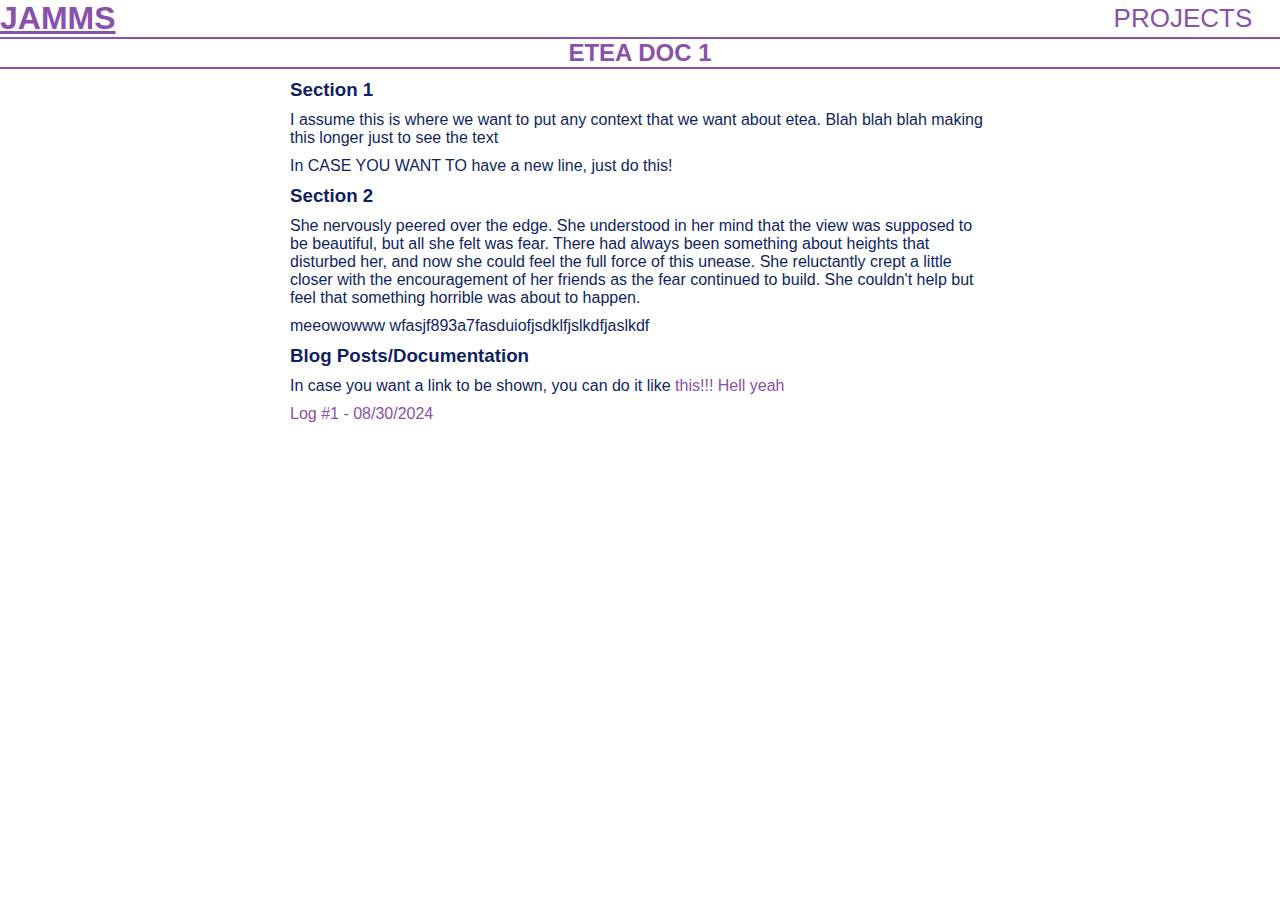
==== projects/etea_docs/doc_1.html @ 7180caf2 "first website draft (i copied my own one lololol)" ====
<!DOCTYPE html>
<html lang="en">
<head>
    <meta charset="UTF-8">
    <meta name="viewport" content="width=device-width, initial-scale=1.0">
    <title>etea</title>
    <link rel="stylesheet" href="../style.css">
    <link rel="icon" type="image/png" href="../img/favicon.png">
</head>
<body>
    <header>
        <a href="../index.html"><h1> JAMMS </h1></a>
        <nav>
            <a href="../projects.html">PROJECTS</a>
        </nav>
    </header>
    <hr>
    <section class="project-details">
        <h1>ETEA DOC 1</h1>
        <hr> 
        <h3>Section 1</h3>
        <p>I assume this is where we want to put any context that we want about etea. Blah blah blah making this longer just to see the text</p>
        <p>In CASE YOU WANT TO have a new line, just do this!</p>
        <h3>Section 2</h3>
        <p>She nervously peered over the edge. She understood in her mind that the view was supposed to be beautiful, but all she felt was fear. There had always been something about heights that disturbed her, and now she could feel the full force of this unease. She reluctantly crept a little closer with the encouragement of her friends as the fear continued to build. She couldn't help but feel that something horrible was about to happen.</p>
        <p>meeowowww wfasjf893a7fasduiofjsdklfjslkdfjaslkdf</p>
        <h3>Blog Posts/Documentation</h3>
        <p> In case you want a link to be shown, you can do it like <a href="">this!!! Hell yeah</a></p>
        <p><a href="etea_docs/doc_1.html">Log #1 - 08/30/2024</a></p>
    </section>
    <script src="../scrip/pts.js"></script>
</body>
</html>
---- projects/style.css ----
:root {
  --main: #8951aa;
  --main2:#101f61;
}
p {
  margin-top: 0; 
  color:var(--main2);
}


body {
  background-color: rgb(255, 255, 255);
  font-family: Helvetica, sans-serif;
  margin: 0;
  padding: 0;
  display: flex;
  flex-direction: column;
  align-items: left;
  overflow-x: hidden; 
  overflow-y: auto; 
  max-height: 100vh; 
}

/* font default */
h2, h3, h4, h5, h6 {
  color: var(--main2);
}
h2, h3 {
  font-weight: bold; 
  margin-top: 30px;
}


/* links */
a {
  text-decoration: none;
  color:var(--main);
}

nav a.active {
  text-decoration:underline;
}

nav a {
  font-size: 26px;
  color: var(--main);
  text-decoration: none;
  font-weight: normal;
  position: relative;
  left: -20%;
}

a:hover {
  text-decoration: underline;
}

header {
  width: 100%;
  display: flex;
  justify-content: space-between;
  align-items: center;
  padding: -10px;
  color: var(--main);
  position: relative;
}

h1 {
  font-size: 32px;
  font-weight: bold;
  margin: 0;
  flex-grow: 1
}

hr {
  width: 100%;
  border: 1px solid var(--main);
  margin: 0;
}

.intro {
  margin-top: -10px;
  margin-left: 5px;
  width: 100%;
}

.center-image {
  position: absolute; 
  top: 50%;
  left: 50%; 
  transform: translate(-50%, -50%);
  z-index: 10; 
}

#oscillating-image {
  max-width: 400px; 
  height: auto;
}

/* specific project */
.project-details {
  margin-top:-20px;
  text-align: center;
}

.project-details p, .project-details h3 {
  text-align: left;
  max-width: 700px; 
  margin: 0 auto; 
  word-wrap: break-word; 
  padding-top:10px;
}

.project-details h1{
  padding-top:20px;
  font-size: 24px;
  color: var(--main);
}



@keyframes typing {
  from { width: 0 }
  to { width: 100% }
}

#typing-text {
  font-size: 18px;
  color: var(--main2);
  padding-left:15px;
  animation: typing 4s steps(60, end);
}
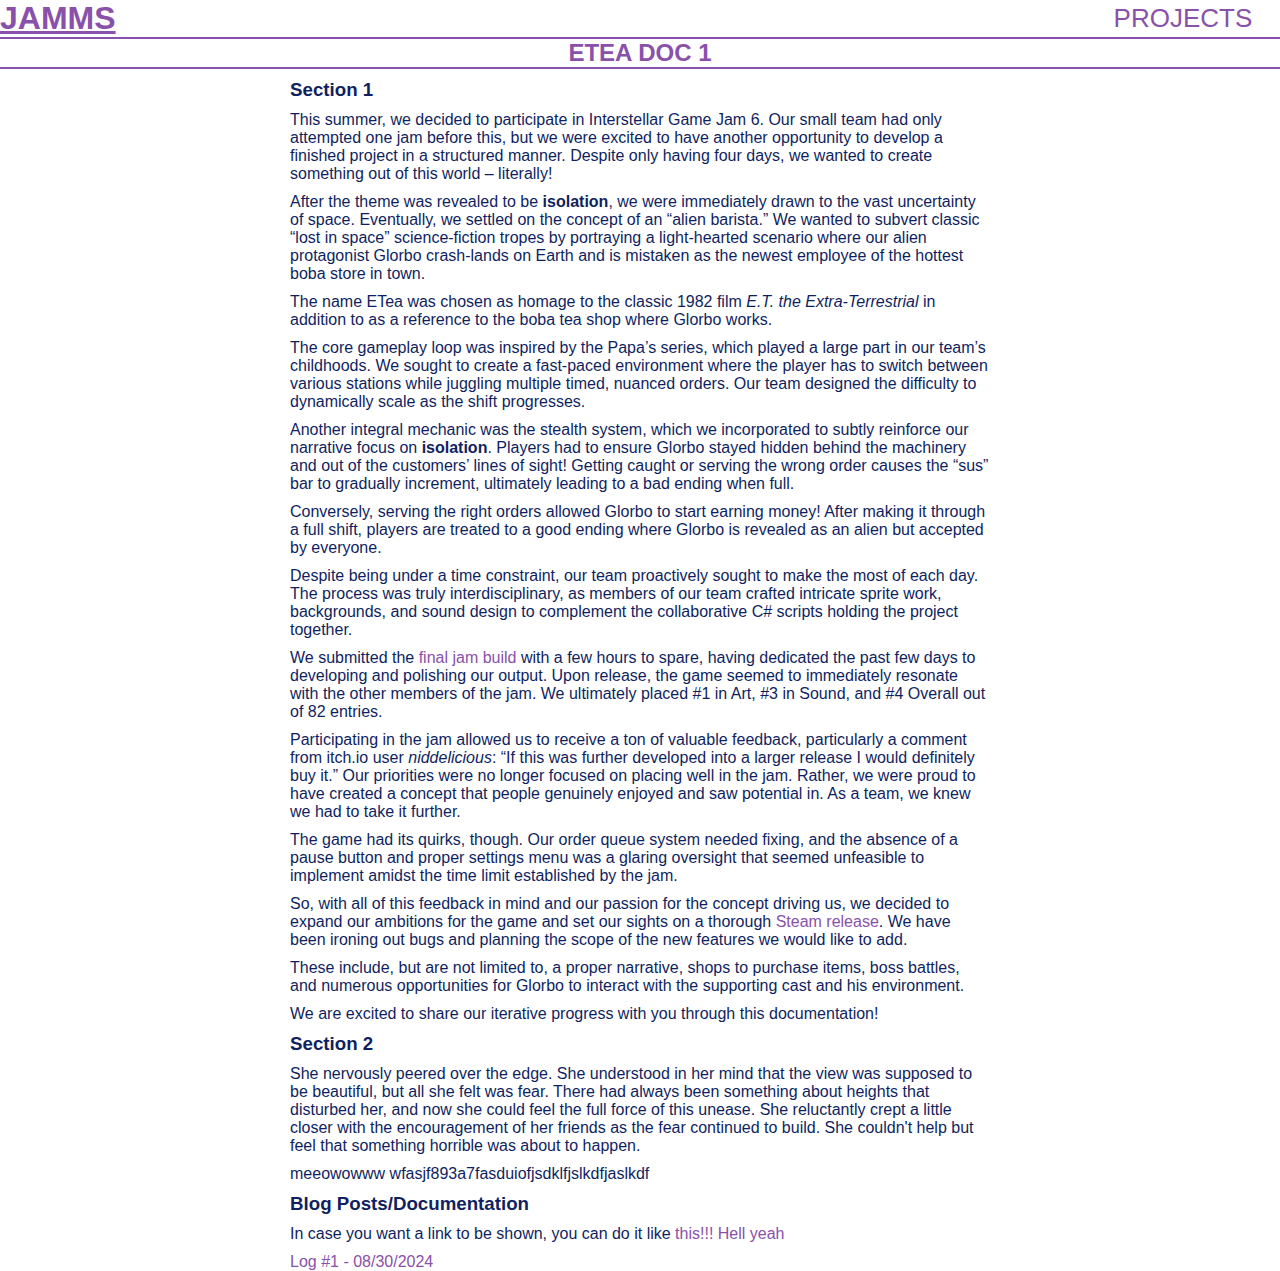
==== commit 61836849: "Update doc_1.html" ====
--- a/projects/etea_docs/doc_1.html
+++ b/projects/etea_docs/doc_1.html
@@ -20,8 +20,32 @@
         <h1>ETEA DOC 1</h1>
         <hr> 
         <h3>Section 1</h3>
-        <p>I assume this is where we want to put any context that we want about etea. Blah blah blah making this longer just to see the text</p>
-        <p>In CASE YOU WANT TO have a new line, just do this!</p>
+        <p>This summer, we decided to participate in Interstellar Game Jam 6. Our small team had only attempted one jam before this, but we were excited to have another opportunity to develop a finished project in a structured manner. Despite only having four days, we wanted to create something out of this world – literally!</p>
+    
+        <p>After the theme was revealed to be <strong>isolation</strong>, we were immediately drawn to the vast uncertainty of space. Eventually, we settled on the concept of an “alien barista.” We wanted to subvert classic “lost in space” science-fiction tropes by portraying a light-hearted scenario where our alien protagonist Glorbo crash-lands on Earth and is mistaken as the newest employee of the hottest boba store in town.</p>
+    
+        <p>The name ETea was chosen as homage to the classic 1982 film <em>E.T. the Extra-Terrestrial</em> in addition to as a reference to the boba tea shop where Glorbo works.</p>
+    
+        <p>The core gameplay loop was inspired by the Papa’s series, which played a large part in our team’s childhoods. We sought to create a fast-paced environment where the player has to switch between various stations while juggling multiple timed, nuanced orders. Our team designed the difficulty to dynamically scale as the shift progresses.</p>
+    
+        <p>Another integral mechanic was the stealth system, which we incorporated to subtly reinforce our narrative focus on <strong>isolation</strong>. Players had to ensure Glorbo stayed hidden behind the machinery and out of the customers’ lines of sight! Getting caught or serving the wrong order causes the “sus” bar to gradually increment, ultimately leading to a bad ending when full.</p>
+    
+        <p>Conversely, serving the right orders allowed Glorbo to start earning money! After making it through a full shift, players are treated to a good ending where Glorbo is revealed as an alien but accepted by everyone.</p>
+    
+        <p>Despite being under a time constraint, our team proactively sought to make the most of each day. The process was truly interdisciplinary, as members of our team crafted intricate sprite work, backgrounds, and sound design to complement the collaborative C# scripts holding the project together.</p>
+    
+        <p>We submitted the <a href="https://itch.io/jam/interstellar-game-jam-6/rate/2766589" target="_blank">final jam build</a> with a few hours to spare, having dedicated the past few days to developing and polishing our output. Upon release, the game seemed to immediately resonate with the other members of the jam. We ultimately placed #1 in Art, #3 in Sound, and #4 Overall out of 82 entries.</p>
+    
+        <p>Participating in the jam allowed us to receive a ton of valuable feedback, particularly a comment from itch.io user <em>niddelicious</em>: “If this was further developed into a larger release I would definitely buy it.” Our priorities were no longer focused on placing well in the jam. Rather, we were proud to have created a concept that people genuinely enjoyed and saw potential in. As a team, we knew we had to take it further.</p>
+    
+        <p>The game had its quirks, though. Our order queue system needed fixing, and the absence of a pause button and proper settings menu was a glaring oversight that seemed unfeasible to implement amidst the time limit established by the jam.</p>
+    
+        <p>So, with all of this feedback in mind and our passion for the concept driving us, we decided to expand our ambitions for the game and set our sights on a thorough <a href="https://store.steampowered.com/app/3085040/ETea/" target="_blank">Steam release</a>. We have been ironing out bugs and planning the scope of the new features we would like to add.</p>
+    
+        <p>These include, but are not limited to, a proper narrative, shops to purchase items, boss battles, and numerous opportunities for Glorbo to interact with the supporting cast and his environment.</p>
+    
+        <p>We are excited to share our iterative progress with you through this documentation!</p>
+        
         <h3>Section 2</h3>
         <p>She nervously peered over the edge. She understood in her mind that the view was supposed to be beautiful, but all she felt was fear. There had always been something about heights that disturbed her, and now she could feel the full force of this unease. She reluctantly crept a little closer with the encouragement of her friends as the fear continued to build. She couldn't help but feel that something horrible was about to happen.</p>
         <p>meeowowww wfasjf893a7fasduiofjsdklfjslkdfjaslkdf</p>
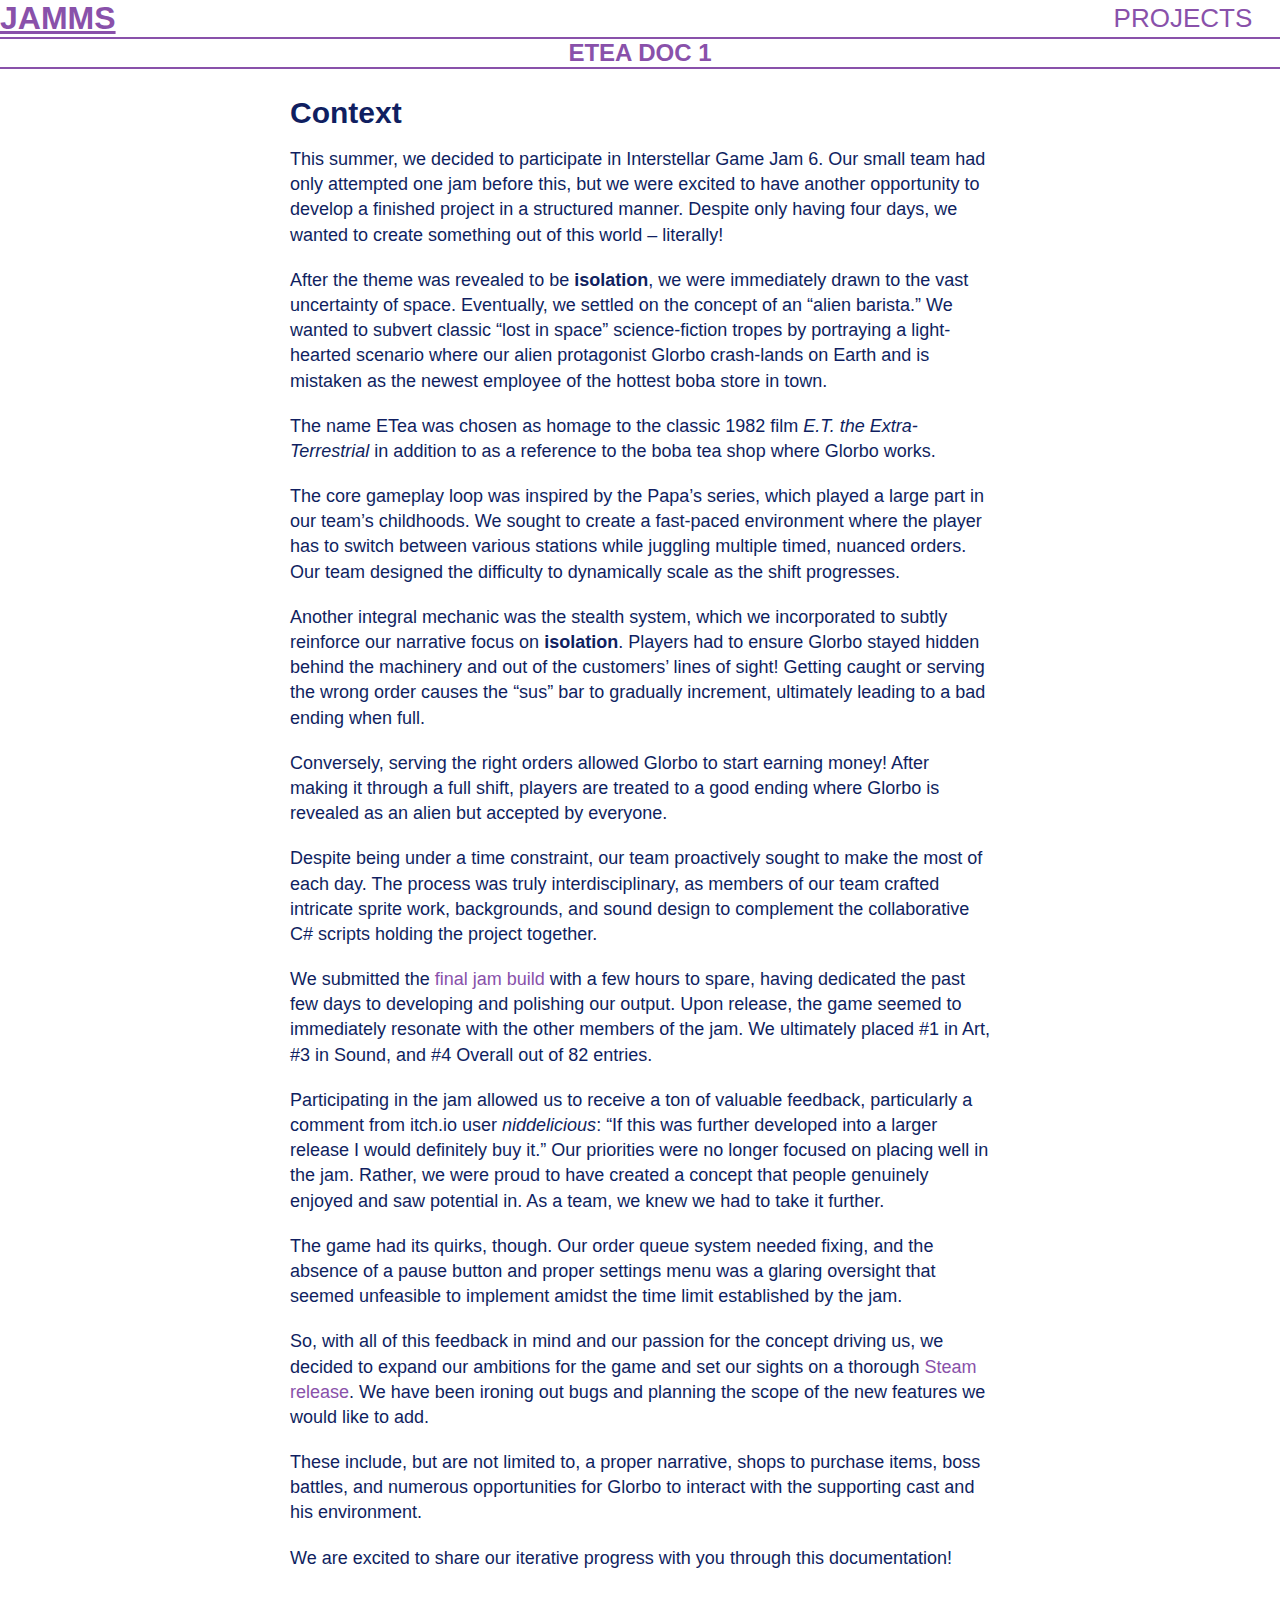
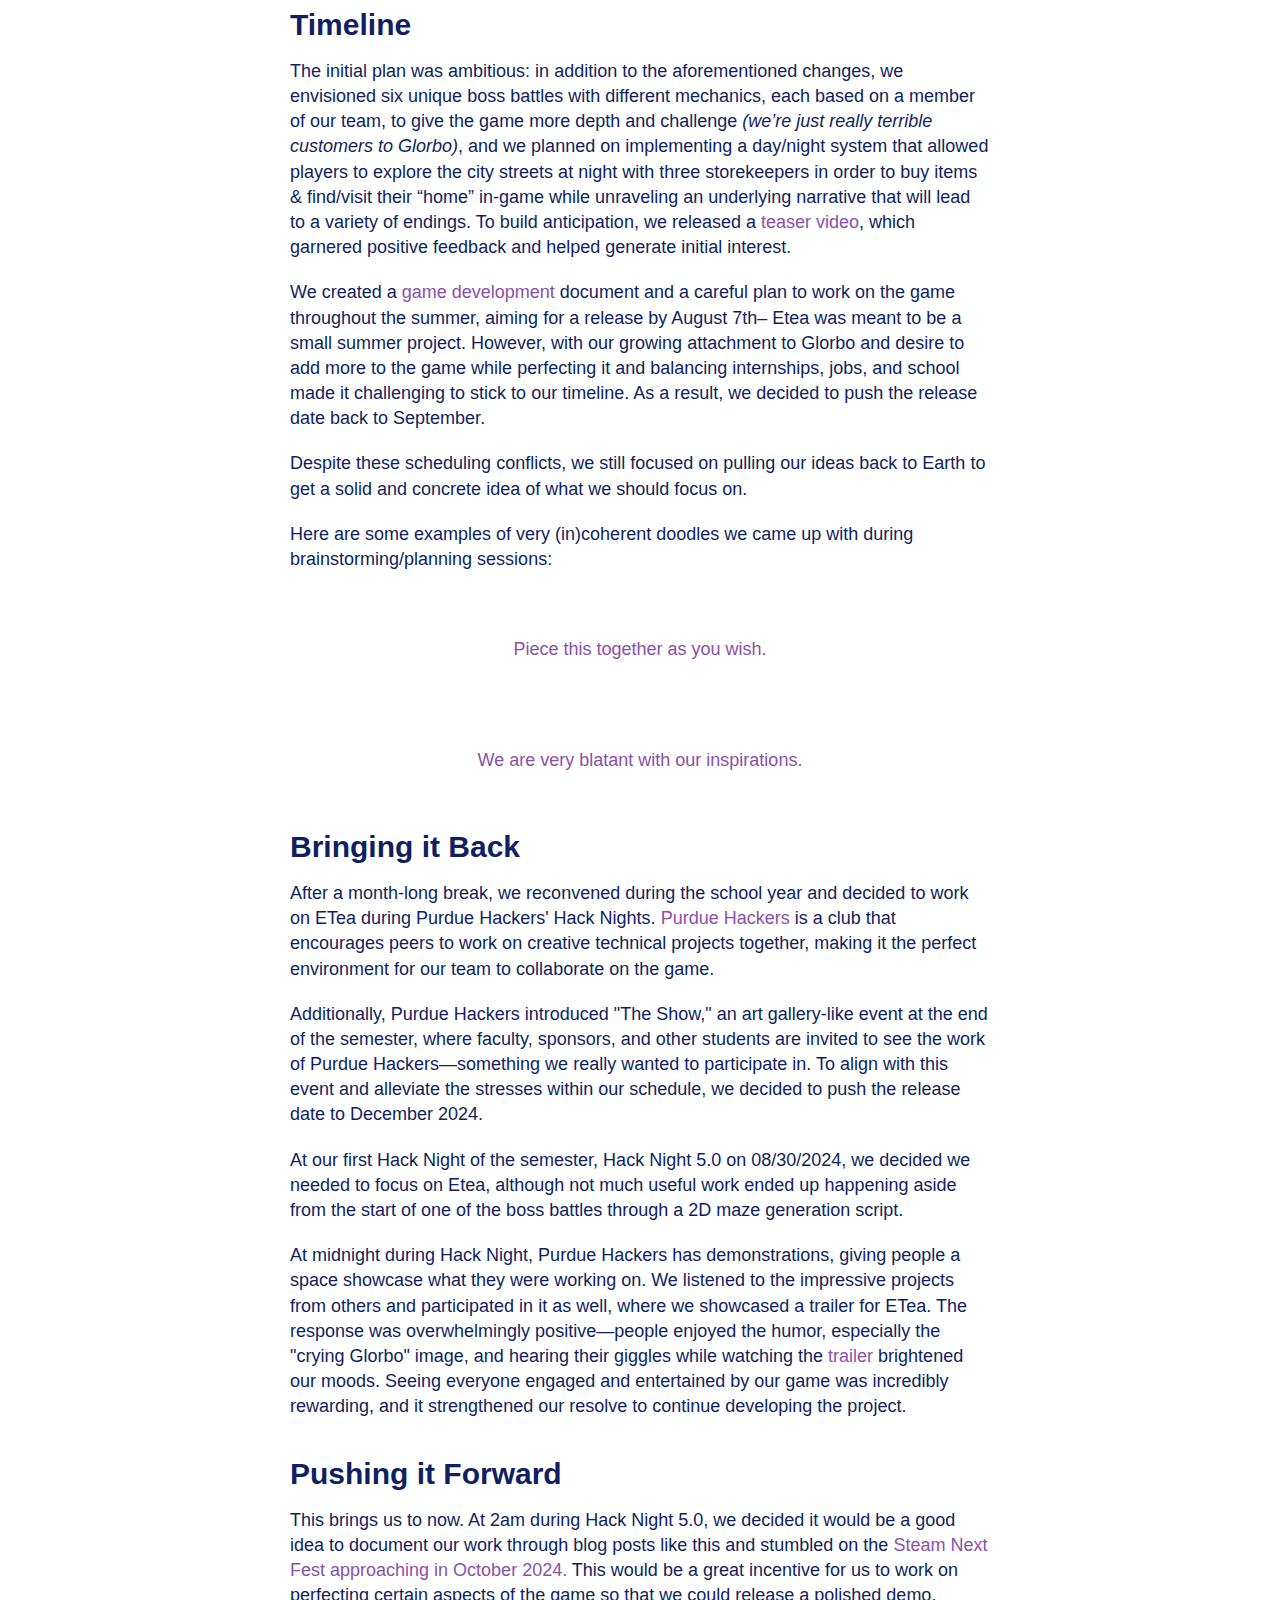
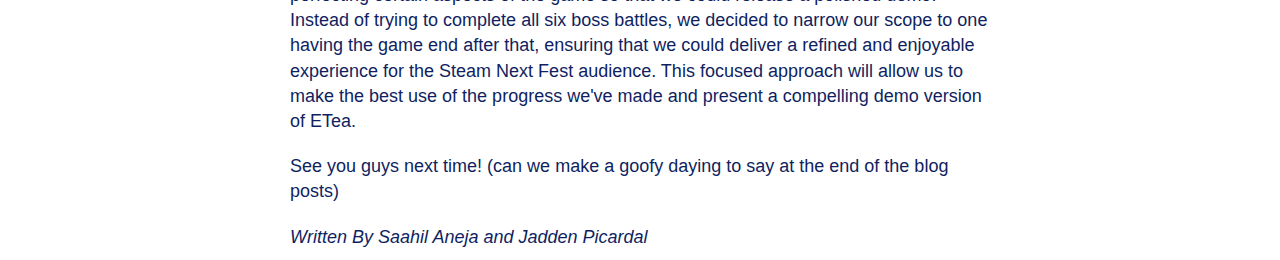
==== commit 6213b83f: "updated doc_1" ====
--- a/projects/etea_docs/doc_1.html
+++ b/projects/etea_docs/doc_1.html
@@ -19,7 +19,7 @@
     <section class="project-details">
         <h1>ETEA DOC 1</h1>
         <hr> 
-        <h3>Section 1</h3>
+        <h3>Context</h3>
         <p>This summer, we decided to participate in Interstellar Game Jam 6. Our small team had only attempted one jam before this, but we were excited to have another opportunity to develop a finished project in a structured manner. Despite only having four days, we wanted to create something out of this world – literally!</p>
     
         <p>After the theme was revealed to be <strong>isolation</strong>, we were immediately drawn to the vast uncertainty of space. Eventually, we settled on the concept of an “alien barista.” We wanted to subvert classic “lost in space” science-fiction tropes by portraying a light-hearted scenario where our alien protagonist Glorbo crash-lands on Earth and is mistaken as the newest employee of the hottest boba store in town.</p>
@@ -46,13 +46,45 @@
     
         <p>We are excited to share our iterative progress with you through this documentation!</p>
         
-        <h3>Section 2</h3>
-        <p>She nervously peered over the edge. She understood in her mind that the view was supposed to be beautiful, but all she felt was fear. There had always been something about heights that disturbed her, and now she could feel the full force of this unease. She reluctantly crept a little closer with the encouragement of her friends as the fear continued to build. She couldn't help but feel that something horrible was about to happen.</p>
-        <p>meeowowww wfasjf893a7fasduiofjsdklfjslkdfjaslkdf</p>
-        <h3>Blog Posts/Documentation</h3>
-        <p> In case you want a link to be shown, you can do it like <a href="">this!!! Hell yeah</a></p>
-        <p><a href="etea_docs/doc_1.html">Log #1 - 08/30/2024</a></p>
+
+        <h3>Timeline</h3>
+
+        <p>The initial plan was ambitious: in addition to the aforementioned changes, we envisioned <span class="highlight">six unique</span> boss battles with different mechanics, each based on a member of our team, to give the game more depth and challenge <i>(we’re just really terrible customers to Glorbo)</i>, and we planned on implementing a day/night system that allowed players to explore the city streets at night with three storekeepers in order to buy items &amp; find/visit their “home” in-game while unraveling an underlying narrative that will lead to a variety of endings. To build anticipation, we released a <a href="https://www.youtube.com/watch?v=XQC0lC0ZThI">teaser video</a>, which garnered positive feedback and helped generate initial interest.</p>
+        
+        <p>We created a <a href="https://docs.google.com/document/d/1XyhXeoqXHwzHCchmJn7CE15N6hw0lXK4ytOCnJhP9ds/edit?usp=sharing">game development</a> document and a careful plan to work on the game throughout the summer, aiming for a release by August 7th– Etea was meant to be a small summer project. However, with our growing attachment to Glorbo and desire to add more to the game while perfecting it and balancing internships, jobs, and school made it challenging to stick to our timeline. As a result, we decided to push the release date back to September.</p>
+        
+        <p>Despite these scheduling conflicts, we still focused on pulling our ideas back to Earth to get a solid and concrete idea of what we should focus on.</p>
+        
+        <p>Here are some examples of very (in)coherent doodles we came up with during brainstorming/planning sessions:</p>
+        
+        <p><img src="https://lh7-rt.googleusercontent.com/docsz/AD_4nXemqA5Nv-pmsYNPnyTiBCmOQmdCQfFoFH3v4Mer1T950ZkLZ5X9Ao9f1inPSXxdyON9efp3WmbQ7qYYRJuMFqZ81cU7VytobX648eCF1q_o_5r1H4qShZdXBkrffBFRjnmqvlJGd1Zh02o4ugm94lLrFQI?key=RkNY7eKdD2yTHxziutIGqg" alt="" class="scaled-image"></p>
+        
+        <p class="center-text">Piece this together as you wish.</p>
+        
+        <p><img src="https://lh7-rt.googleusercontent.com/docsz/AD_4nXe8Ytr1hvmrSv4Jl8fX102Dmrwkeoj23Gp6D6kQ0jMbFT-1Tl0ogHWYTS6P2-Jxp9BCiEMfiNrSUHMs1wjSQm4LP2atiL8LDKo1K7fem3BHVHPjzO_huzDlGCllJX3v-hjbUaKOqHTRCGnzctJE-qVmVRci?key=RkNY7eKdD2yTHxziutIGqg" alt="" class="scaled-image"></p>
+        
+        <p class="center-text">We are very blatant with our inspirations.</p>
+        
+        <h3>Bringing it Back</h3>
+        
+        <p>After a month-long break, we reconvened during the school year and decided to work on ETea during Purdue Hackers&#39; Hack Nights. <a href="https://www.purduehackers.com/">Purdue Hackers</a> is a club that encourages peers to work on creative technical projects together, making it the perfect environment for our team to collaborate on the game.</p>
+        
+        <p>Additionally, Purdue Hackers introduced &quot;The Show,&quot; an art gallery-like event at the end of the semester, where faculty, sponsors, and other students are invited to see the work of Purdue Hackers—something we really wanted to participate in. To align with this event and alleviate the stresses within our schedule, we decided to push the release date to December 2024.</p>
+        
+        <p>At our first Hack Night of the semester, Hack Night 5.0 on 08/30/2024, we decided we needed to focus on Etea, although not much useful work ended up happening aside from the start of one of the boss battles through a 2D maze generation script.</p>
+        
+        <p>At midnight during Hack Night, Purdue Hackers has demonstrations, giving people a space showcase what they were working on.
+        We listened to the impressive projects from others and participated in it as well, where we showcased a trailer for ETea. The response was overwhelmingly positive—people enjoyed the humor, especially the &quot;crying Glorbo&quot; image, and hearing their giggles while watching the <a href="https://www.youtube.com/watch?v=XQC0lC0ZThI&amp;feature=youtu.be">trailer</a> brightened our moods. Seeing everyone engaged and entertained by our game was incredibly rewarding, and it strengthened our resolve to continue developing the project.</p>
+        <h3>Pushing it Forward</h3>
+        
+        <p>This brings us to now. At 2am during Hack Night 5.0, we decided it would be a good idea to document our work through blog posts like this and stumbled on the <a href="https://store.steampowered.com/sale/nextfest">Steam Next Fest approaching in October 2024.</a> This would be a great incentive for us to work on perfecting certain aspects of the game so that we could release a polished demo. Instead of trying to complete all six boss battles, we decided to narrow our scope to one having the game end after that, ensuring that we could deliver a refined and enjoyable experience for the Steam Next Fest audience. This focused approach will allow us to make the best use of the progress we&#39;ve made and present a compelling demo version of ETea.</p>
+        
+        <p>See you guys next time! (can we make a goofy daying to say at the end of the blog posts)</p>
+        <p><i>Written By Saahil Aneja and Jadden Picardal</i></p>
+        
     </section>
     <script src="../scrip/pts.js"></script>
 </body>
-</html>
+<footer>
+</footer>
+</html>--- a/projects/style.css
+++ b/projects/style.css
@@ -5,6 +5,8 @@
 p {
   margin-top: 0; 
   color:var(--main2);
+  font-size: 18px;
+  line-height: 1.4;
 }
 
 
@@ -24,10 +26,16 @@
 /* font default */
 h2, h3, h4, h5, h6 {
   color: var(--main2);
+  line-height: 1.6;
 }
 h2, h3 {
   font-weight: bold; 
-  margin-top: 30px;
+  margin-top: 60px;
+}
+
+h3 {
+  padding-top: 30px;
+  font-size: 30px;
 }
 
 
@@ -110,11 +118,44 @@
   padding-top:10px;
 }
 
+.project-details p {
+  padding-bottom: 10px;
+}
+
+.project-details h3 {
+  padding-top: 20px;
+}
 .project-details h1{
   padding-top:20px;
   font-size: 24px;
   color: var(--main);
 }
+
+/* center text */
+.center-text {
+  text-align: center;
+}
+
+p.center-text {
+  text-align: center;
+  color: var(--main);
+  font-size: 18px;
+  margin-bottom: 20px;
+}
+
+h3.center-text {
+  font-size: 30px;
+  padding-top: 30px;
+}
+p.highlight {
+  color: var(--main);
+}
+
+.scaled-image {
+  width: 600px; 
+  height: auto; 
+}
+
 
 
 
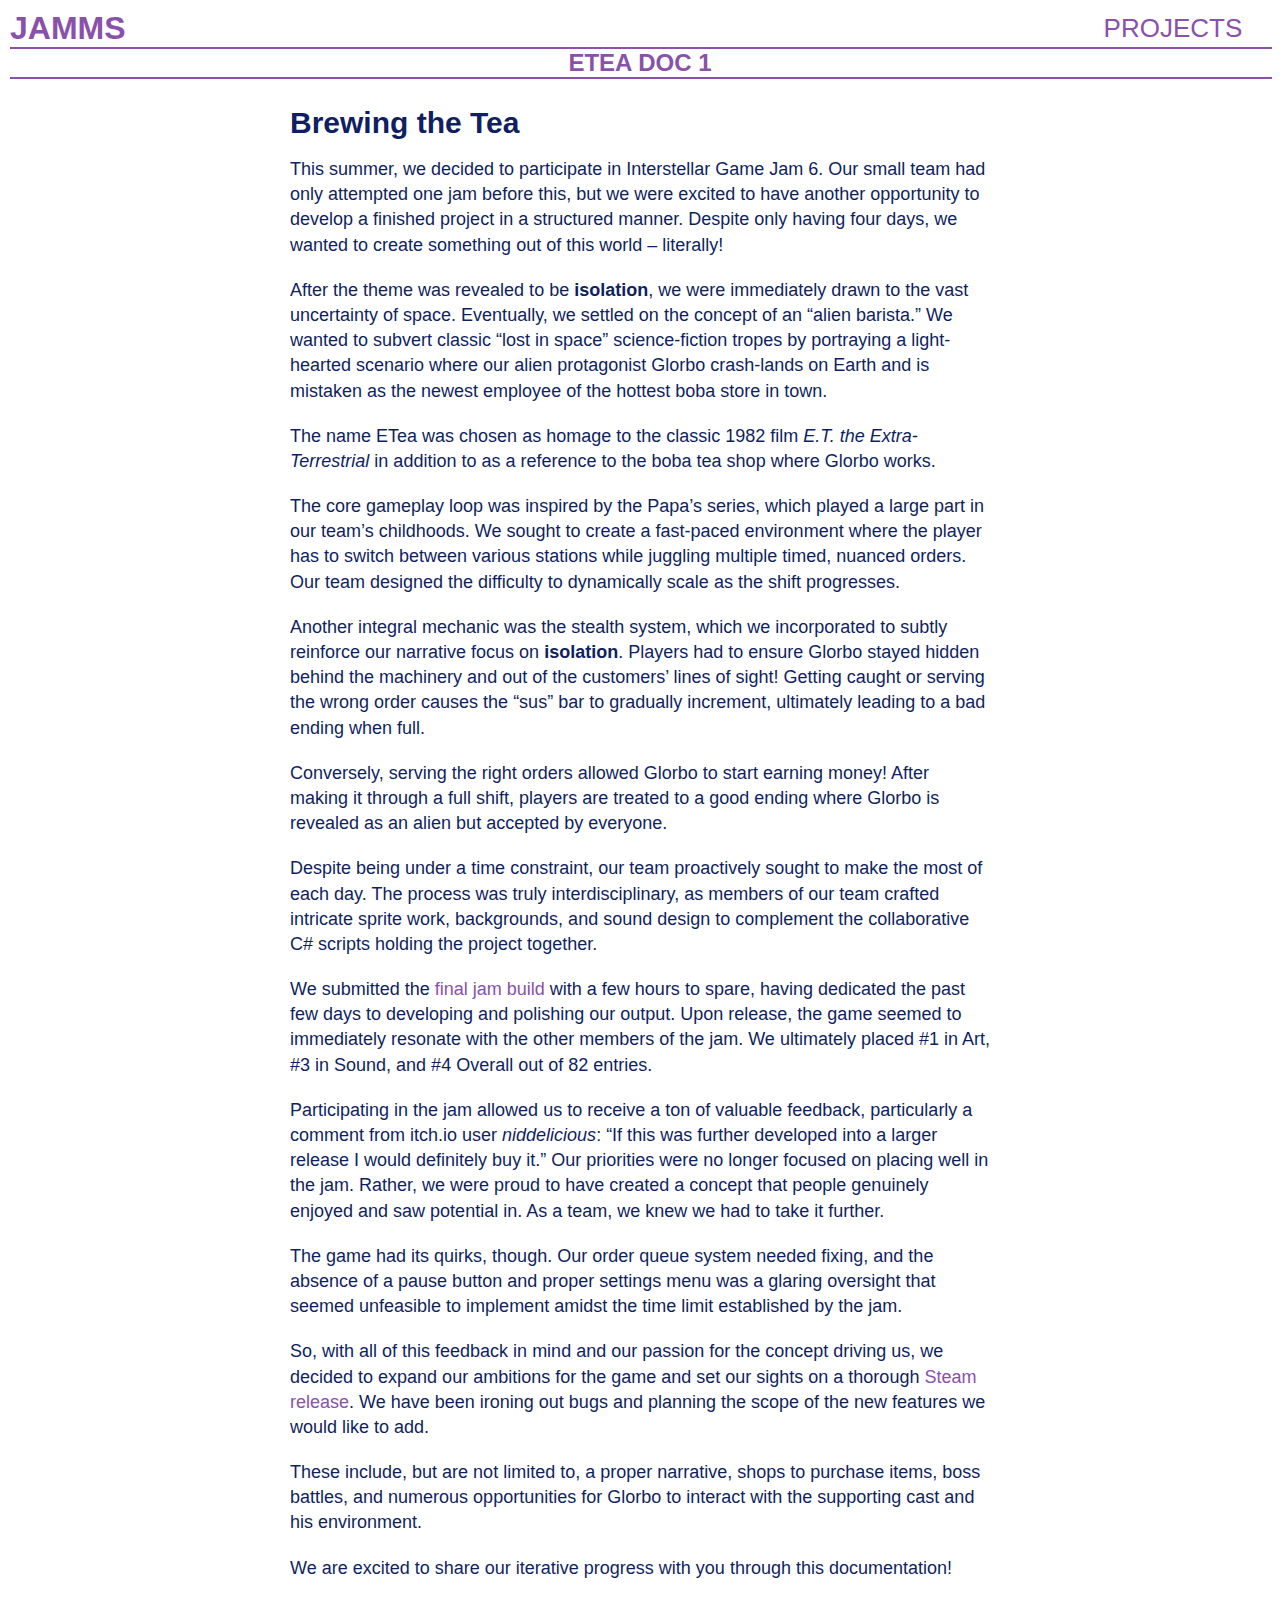
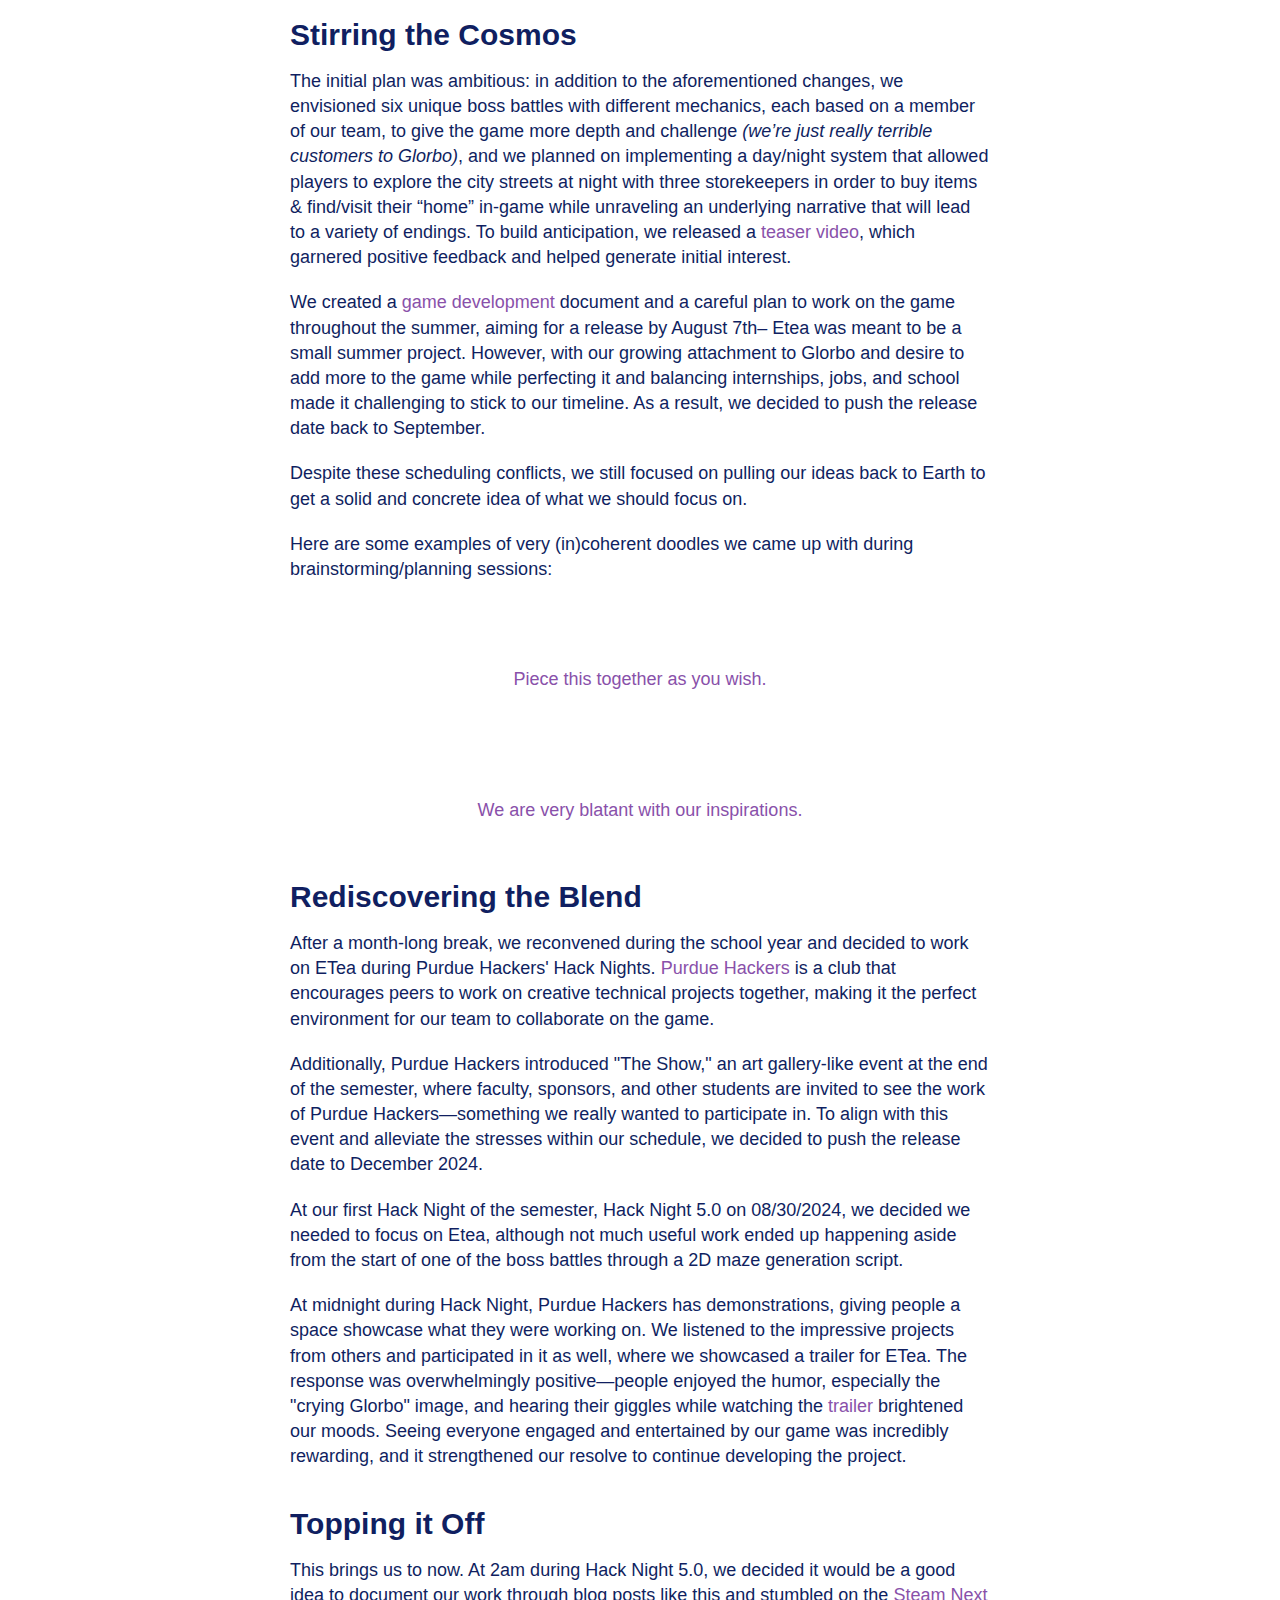
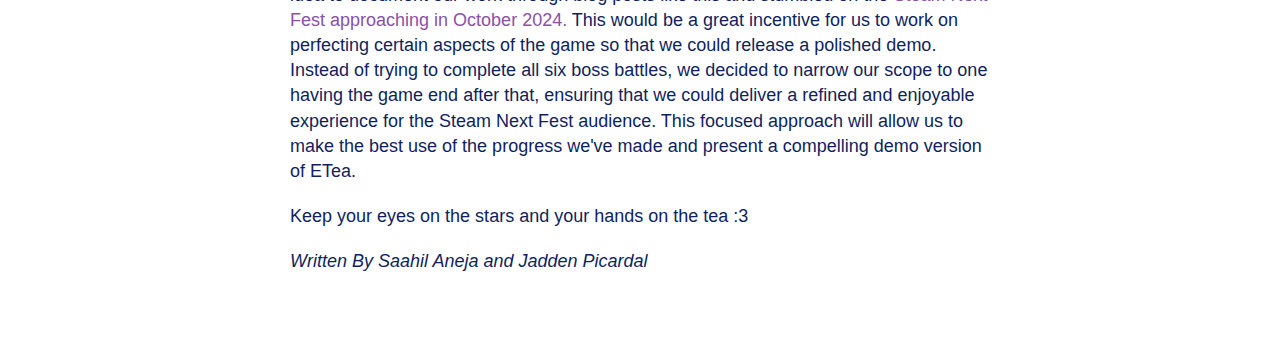
==== commit d0089817: "fixed small details and changed section headers" ====
--- a/projects/etea_docs/doc_1.html
+++ b/projects/etea_docs/doc_1.html
@@ -19,7 +19,7 @@
     <section class="project-details">
         <h1>ETEA DOC 1</h1>
         <hr> 
-        <h3>Context</h3>
+        <h3>Brewing the Tea</h3>
         <p>This summer, we decided to participate in Interstellar Game Jam 6. Our small team had only attempted one jam before this, but we were excited to have another opportunity to develop a finished project in a structured manner. Despite only having four days, we wanted to create something out of this world – literally!</p>
     
         <p>After the theme was revealed to be <strong>isolation</strong>, we were immediately drawn to the vast uncertainty of space. Eventually, we settled on the concept of an “alien barista.” We wanted to subvert classic “lost in space” science-fiction tropes by portraying a light-hearted scenario where our alien protagonist Glorbo crash-lands on Earth and is mistaken as the newest employee of the hottest boba store in town.</p>
@@ -47,7 +47,7 @@
         <p>We are excited to share our iterative progress with you through this documentation!</p>
         
 
-        <h3>Timeline</h3>
+        <h3>Stirring the Cosmos</h3>
 
         <p>The initial plan was ambitious: in addition to the aforementioned changes, we envisioned <span class="highlight">six unique</span> boss battles with different mechanics, each based on a member of our team, to give the game more depth and challenge <i>(we’re just really terrible customers to Glorbo)</i>, and we planned on implementing a day/night system that allowed players to explore the city streets at night with three storekeepers in order to buy items &amp; find/visit their “home” in-game while unraveling an underlying narrative that will lead to a variety of endings. To build anticipation, we released a <a href="https://www.youtube.com/watch?v=XQC0lC0ZThI">teaser video</a>, which garnered positive feedback and helped generate initial interest.</p>
         
@@ -57,15 +57,15 @@
         
         <p>Here are some examples of very (in)coherent doodles we came up with during brainstorming/planning sessions:</p>
         
-        <p><img src="https://lh7-rt.googleusercontent.com/docsz/AD_4nXemqA5Nv-pmsYNPnyTiBCmOQmdCQfFoFH3v4Mer1T950ZkLZ5X9Ao9f1inPSXxdyON9efp3WmbQ7qYYRJuMFqZ81cU7VytobX648eCF1q_o_5r1H4qShZdXBkrffBFRjnmqvlJGd1Zh02o4ugm94lLrFQI?key=RkNY7eKdD2yTHxziutIGqg" alt="" class="scaled-image"></p>
+        <p class="center-text"><img src="https://lh7-rt.googleusercontent.com/docsz/AD_4nXemqA5Nv-pmsYNPnyTiBCmOQmdCQfFoFH3v4Mer1T950ZkLZ5X9Ao9f1inPSXxdyON9efp3WmbQ7qYYRJuMFqZ81cU7VytobX648eCF1q_o_5r1H4qShZdXBkrffBFRjnmqvlJGd1Zh02o4ugm94lLrFQI?key=RkNY7eKdD2yTHxziutIGqg" alt="" class="scaled-image"></p>
         
         <p class="center-text">Piece this together as you wish.</p>
         
-        <p><img src="https://lh7-rt.googleusercontent.com/docsz/AD_4nXe8Ytr1hvmrSv4Jl8fX102Dmrwkeoj23Gp6D6kQ0jMbFT-1Tl0ogHWYTS6P2-Jxp9BCiEMfiNrSUHMs1wjSQm4LP2atiL8LDKo1K7fem3BHVHPjzO_huzDlGCllJX3v-hjbUaKOqHTRCGnzctJE-qVmVRci?key=RkNY7eKdD2yTHxziutIGqg" alt="" class="scaled-image"></p>
+        <p class="center-text"><img src="https://lh7-rt.googleusercontent.com/docsz/AD_4nXe8Ytr1hvmrSv4Jl8fX102Dmrwkeoj23Gp6D6kQ0jMbFT-1Tl0ogHWYTS6P2-Jxp9BCiEMfiNrSUHMs1wjSQm4LP2atiL8LDKo1K7fem3BHVHPjzO_huzDlGCllJX3v-hjbUaKOqHTRCGnzctJE-qVmVRci?key=RkNY7eKdD2yTHxziutIGqg" alt="" class="scaled-image"></p>
         
         <p class="center-text">We are very blatant with our inspirations.</p>
         
-        <h3>Bringing it Back</h3>
+        <h3>Rediscovering the Blend</h3>
         
         <p>After a month-long break, we reconvened during the school year and decided to work on ETea during Purdue Hackers&#39; Hack Nights. <a href="https://www.purduehackers.com/">Purdue Hackers</a> is a club that encourages peers to work on creative technical projects together, making it the perfect environment for our team to collaborate on the game.</p>
         
@@ -75,12 +75,15 @@
         
         <p>At midnight during Hack Night, Purdue Hackers has demonstrations, giving people a space showcase what they were working on.
         We listened to the impressive projects from others and participated in it as well, where we showcased a trailer for ETea. The response was overwhelmingly positive—people enjoyed the humor, especially the &quot;crying Glorbo&quot; image, and hearing their giggles while watching the <a href="https://www.youtube.com/watch?v=XQC0lC0ZThI&amp;feature=youtu.be">trailer</a> brightened our moods. Seeing everyone engaged and entertained by our game was incredibly rewarding, and it strengthened our resolve to continue developing the project.</p>
-        <h3>Pushing it Forward</h3>
+        <h3>Topping it Off</h3>
         
         <p>This brings us to now. At 2am during Hack Night 5.0, we decided it would be a good idea to document our work through blog posts like this and stumbled on the <a href="https://store.steampowered.com/sale/nextfest">Steam Next Fest approaching in October 2024.</a> This would be a great incentive for us to work on perfecting certain aspects of the game so that we could release a polished demo. Instead of trying to complete all six boss battles, we decided to narrow our scope to one having the game end after that, ensuring that we could deliver a refined and enjoyable experience for the Steam Next Fest audience. This focused approach will allow us to make the best use of the progress we&#39;ve made and present a compelling demo version of ETea.</p>
         
-        <p>See you guys next time! (can we make a goofy daying to say at the end of the blog posts)</p>
+        <p>Keep your eyes on the stars and your hands on the tea :3</p>
         <p><i>Written By Saahil Aneja and Jadden Picardal</i></p>
+        <p>        </p>
+        <p>        </p>
+        <p>        </p>
         
     </section>
     <script src="../scrip/pts.js"></script>
--- a/projects/style.css
+++ b/projects/style.css
@@ -7,6 +7,8 @@
   color:var(--main2);
   font-size: 18px;
   line-height: 1.4;
+  width: 100%;
+  max-width: 600px;
 }
 
 
@@ -14,7 +16,7 @@
   background-color: rgb(255, 255, 255);
   font-family: Helvetica, sans-serif;
   margin: 0;
-  padding: 0;
+  padding: 10px;
   display: flex;
   flex-direction: column;
   align-items: left;
@@ -152,7 +154,8 @@
 }
 
 .scaled-image {
-  width: 600px; 
+  width:100%;
+  max-width: 600px; 
   height: auto; 
 }
 
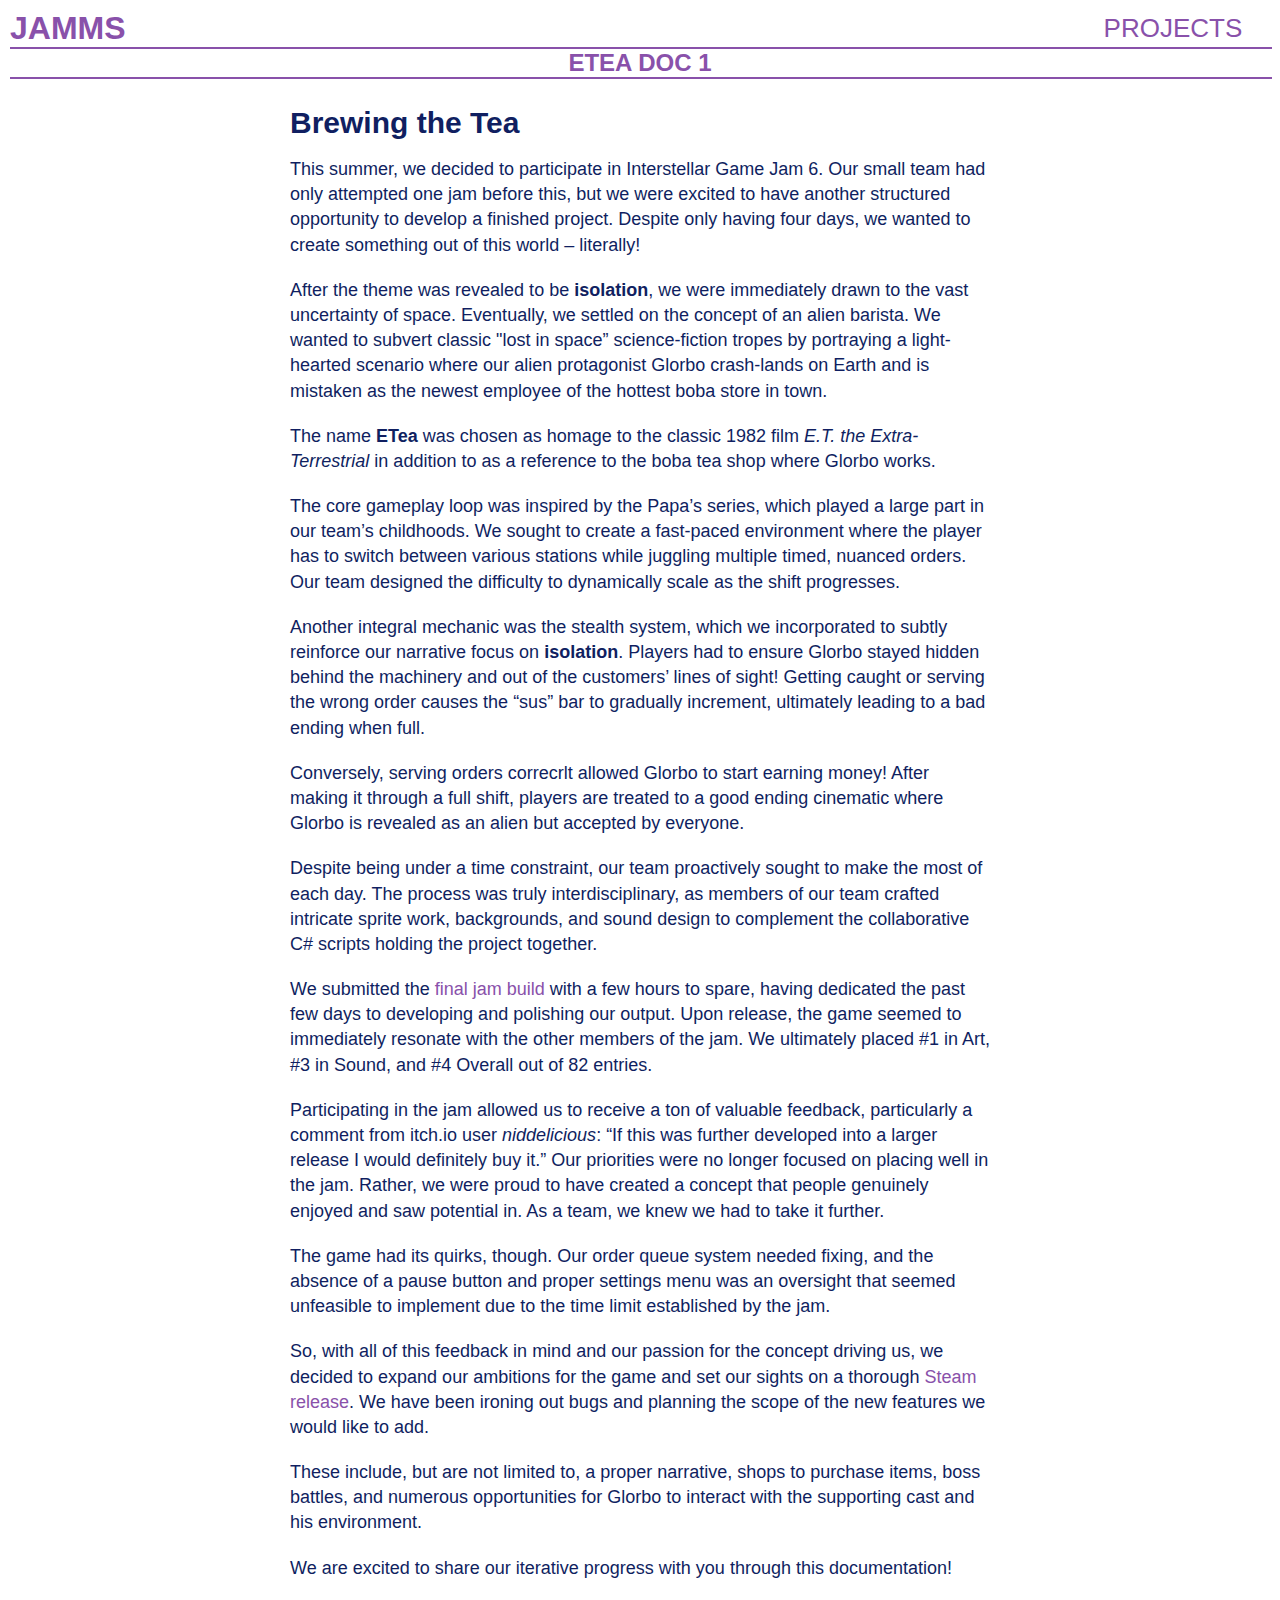
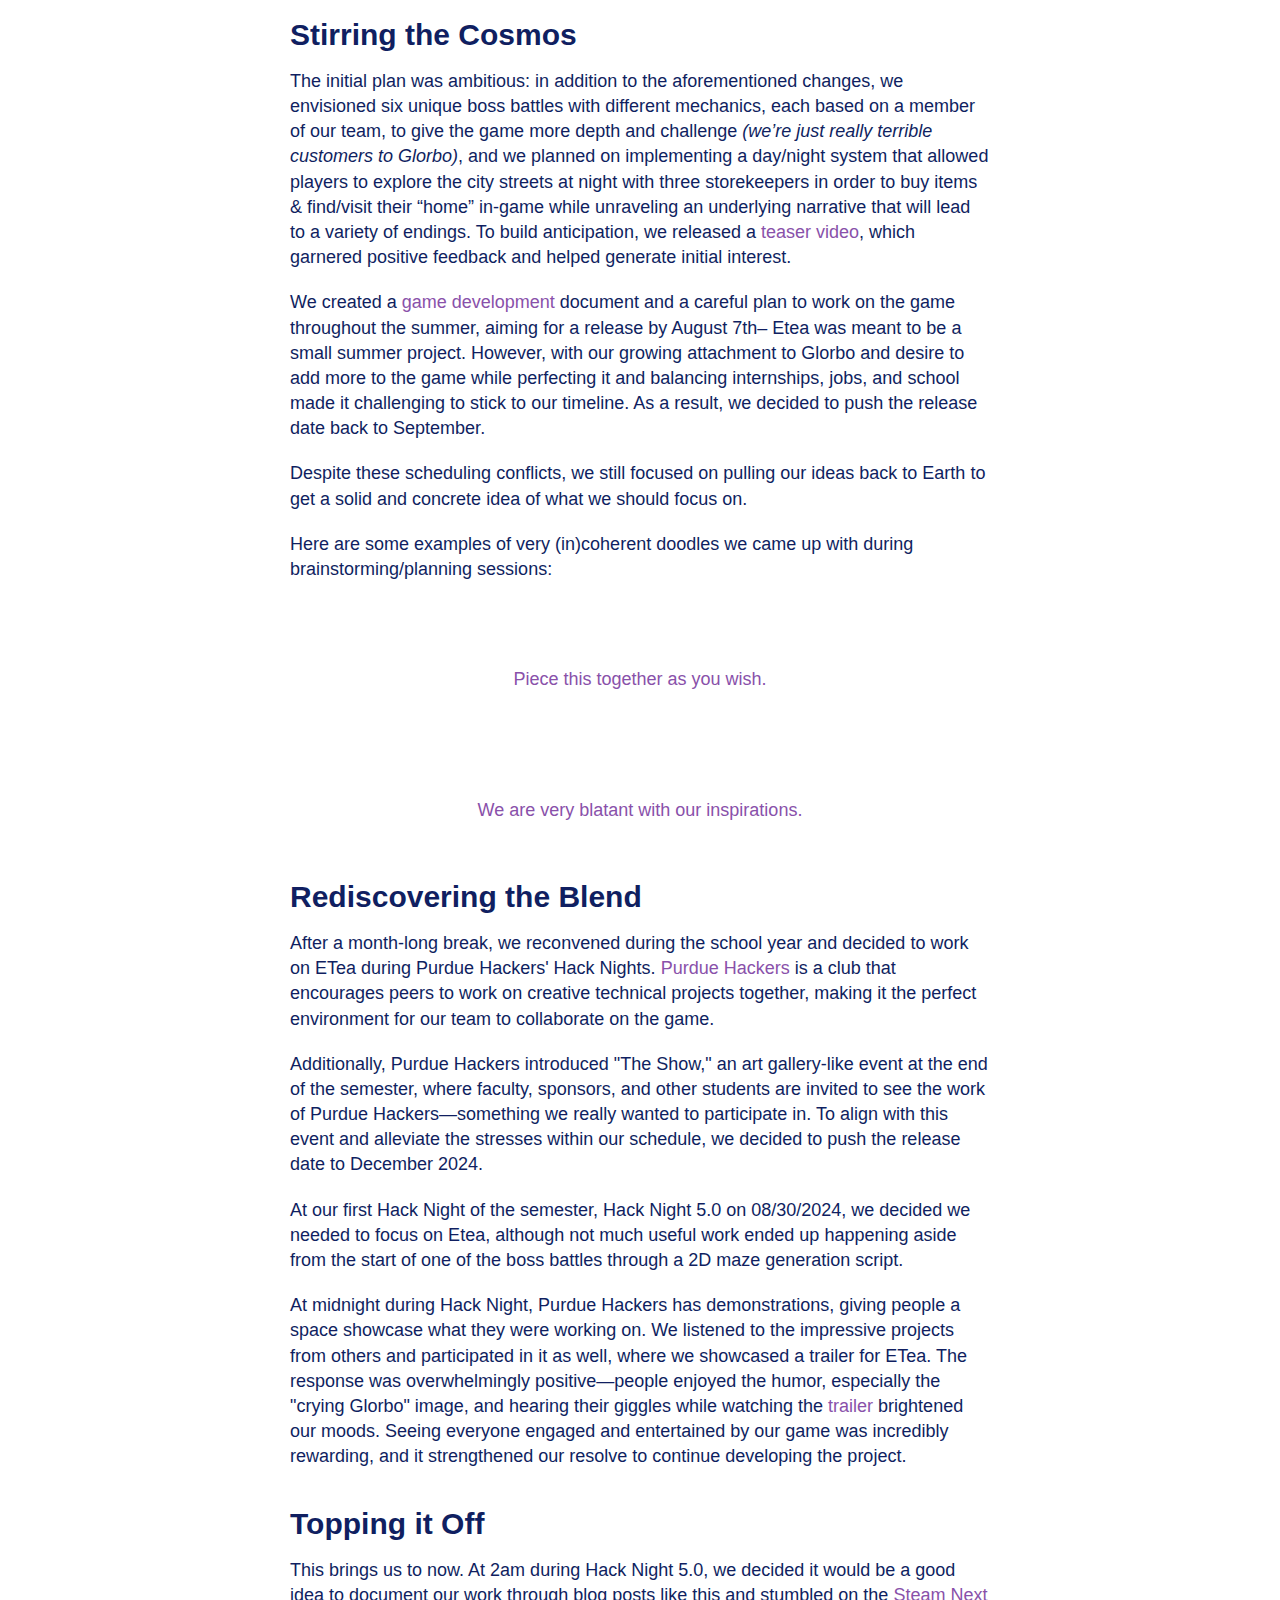
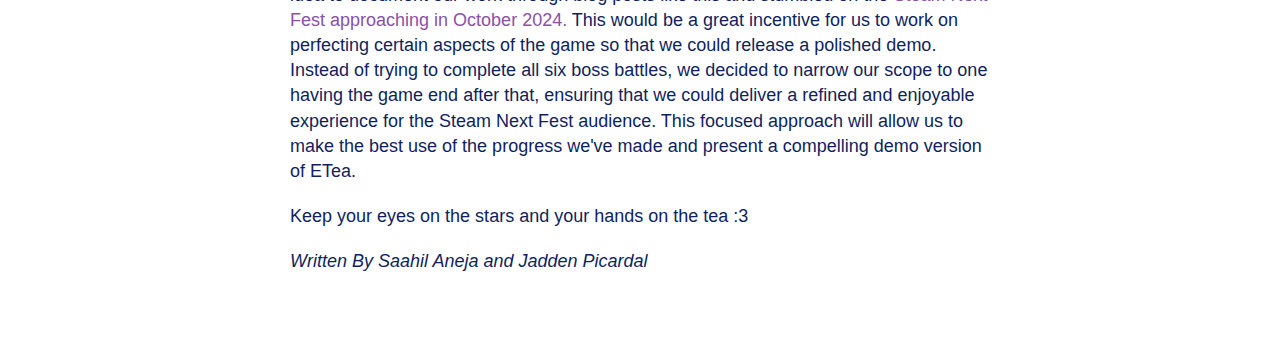
==== commit 55bca57a: "language tweaks, redirected index and project buttons" ====
--- a/projects/etea_docs/doc_1.html
+++ b/projects/etea_docs/doc_1.html
@@ -10,27 +10,32 @@
 </head>
 <body>
     <header>
-        <a href="../index.html"><h1> JAMMS </h1></a>
+        <a href="/index.html"><h1> JAMMS </h1></a>
         <nav>
-            <a href="../projects.html">PROJECTS</a>
+            <a href="/projects.html">PROJECTS</a>
         </nav>
     </header>
     <hr>
     <section class="project-details">
         <h1>ETEA DOC 1</h1>
         <hr> 
+        <!-- <p class="center-text"><img src="https://drive.google.com/uc?export=view&id=1aw67Uh5baqb8hO0iUNOCOCUdNIJfFaCx" alt="" class="scaled-image"></p> -->
         <h3>Brewing the Tea</h3>
-        <p>This summer, we decided to participate in Interstellar Game Jam 6. Our small team had only attempted one jam before this, but we were excited to have another opportunity to develop a finished project in a structured manner. Despite only having four days, we wanted to create something out of this world – literally!</p>
+        <p>This summer, we decided to participate in Interstellar Game Jam 6. Our small team had only attempted one jam before this, but we were excited to have another structured opportunity to develop a finished project. Despite only having four days, we wanted to create something out of this world – literally!</p>
     
-        <p>After the theme was revealed to be <strong>isolation</strong>, we were immediately drawn to the vast uncertainty of space. Eventually, we settled on the concept of an “alien barista.” We wanted to subvert classic “lost in space” science-fiction tropes by portraying a light-hearted scenario where our alien protagonist Glorbo crash-lands on Earth and is mistaken as the newest employee of the hottest boba store in town.</p>
+        <p>After the theme was revealed to be <strong>isolation</strong>, we were immediately drawn to the vast uncertainty of space. Eventually, we settled on the concept of an alien barista. We wanted to subvert classic "lost in space” science-fiction tropes by portraying a light-hearted scenario where our alien protagonist Glorbo crash-lands on Earth and is mistaken as the newest employee of the hottest boba store in town.</p>
+
+        <!-- <p class="center-text"><img src="https://drive.google.com/uc?export=view&id=1AzTFg0i8mxhVZ7pmY0hSSw9Qb7nES-Ki" alt="" class="scaled-image"></p> -->
     
-        <p>The name ETea was chosen as homage to the classic 1982 film <em>E.T. the Extra-Terrestrial</em> in addition to as a reference to the boba tea shop where Glorbo works.</p>
+        <p>The name <strong>ETea</strong> was chosen as homage to the classic 1982 film <em>E.T. the Extra-Terrestrial</em> in addition to as a reference to the boba tea shop where Glorbo works.</p>
     
         <p>The core gameplay loop was inspired by the Papa’s series, which played a large part in our team’s childhoods. We sought to create a fast-paced environment where the player has to switch between various stations while juggling multiple timed, nuanced orders. Our team designed the difficulty to dynamically scale as the shift progresses.</p>
     
         <p>Another integral mechanic was the stealth system, which we incorporated to subtly reinforce our narrative focus on <strong>isolation</strong>. Players had to ensure Glorbo stayed hidden behind the machinery and out of the customers’ lines of sight! Getting caught or serving the wrong order causes the “sus” bar to gradually increment, ultimately leading to a bad ending when full.</p>
+     
+        <!-- <p class="center-text"><img src="https://drive.google.com/uc?export=view&id=1_i6S-dzHcbadkCx7GfNQvRPl1l_xGpH4" alt="" class="scaled-image"></p> -->
     
-        <p>Conversely, serving the right orders allowed Glorbo to start earning money! After making it through a full shift, players are treated to a good ending where Glorbo is revealed as an alien but accepted by everyone.</p>
+        <p>Conversely, serving orders correcrlt allowed Glorbo to start earning money! After making it through a full shift, players are treated to a good ending cinematic where Glorbo is revealed as an alien but accepted by everyone.</p>
     
         <p>Despite being under a time constraint, our team proactively sought to make the most of each day. The process was truly interdisciplinary, as members of our team crafted intricate sprite work, backgrounds, and sound design to complement the collaborative C# scripts holding the project together.</p>
     
@@ -38,7 +43,7 @@
     
         <p>Participating in the jam allowed us to receive a ton of valuable feedback, particularly a comment from itch.io user <em>niddelicious</em>: “If this was further developed into a larger release I would definitely buy it.” Our priorities were no longer focused on placing well in the jam. Rather, we were proud to have created a concept that people genuinely enjoyed and saw potential in. As a team, we knew we had to take it further.</p>
     
-        <p>The game had its quirks, though. Our order queue system needed fixing, and the absence of a pause button and proper settings menu was a glaring oversight that seemed unfeasible to implement amidst the time limit established by the jam.</p>
+        <p>The game had its quirks, though. Our order queue system needed fixing, and the absence of a pause button and proper settings menu was an oversight that seemed unfeasible to implement due to the time limit established by the jam.</p>
     
         <p>So, with all of this feedback in mind and our passion for the concept driving us, we decided to expand our ambitions for the game and set our sights on a thorough <a href="https://store.steampowered.com/app/3085040/ETea/" target="_blank">Steam release</a>. We have been ironing out bugs and planning the scope of the new features we would like to add.</p>
     
@@ -90,4 +95,4 @@
 </body>
 <footer>
 </footer>
-</html>+</html>
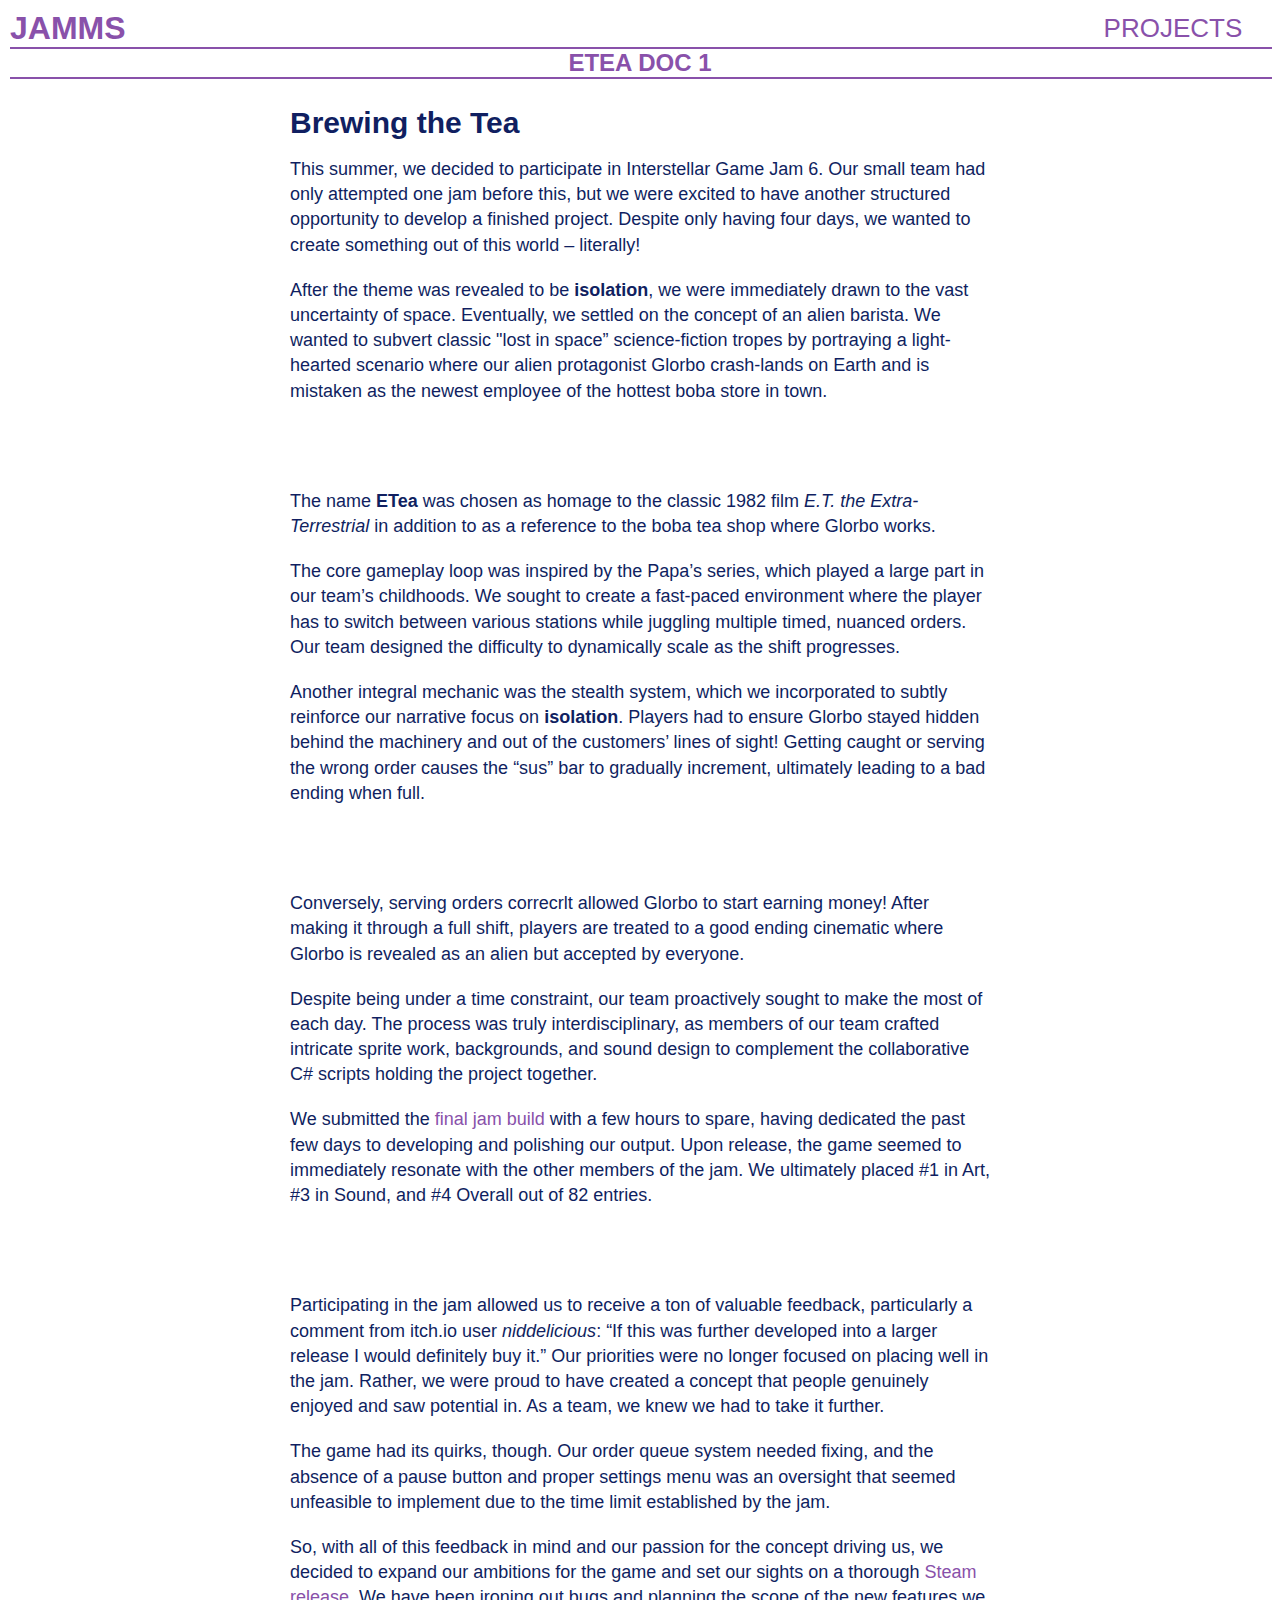
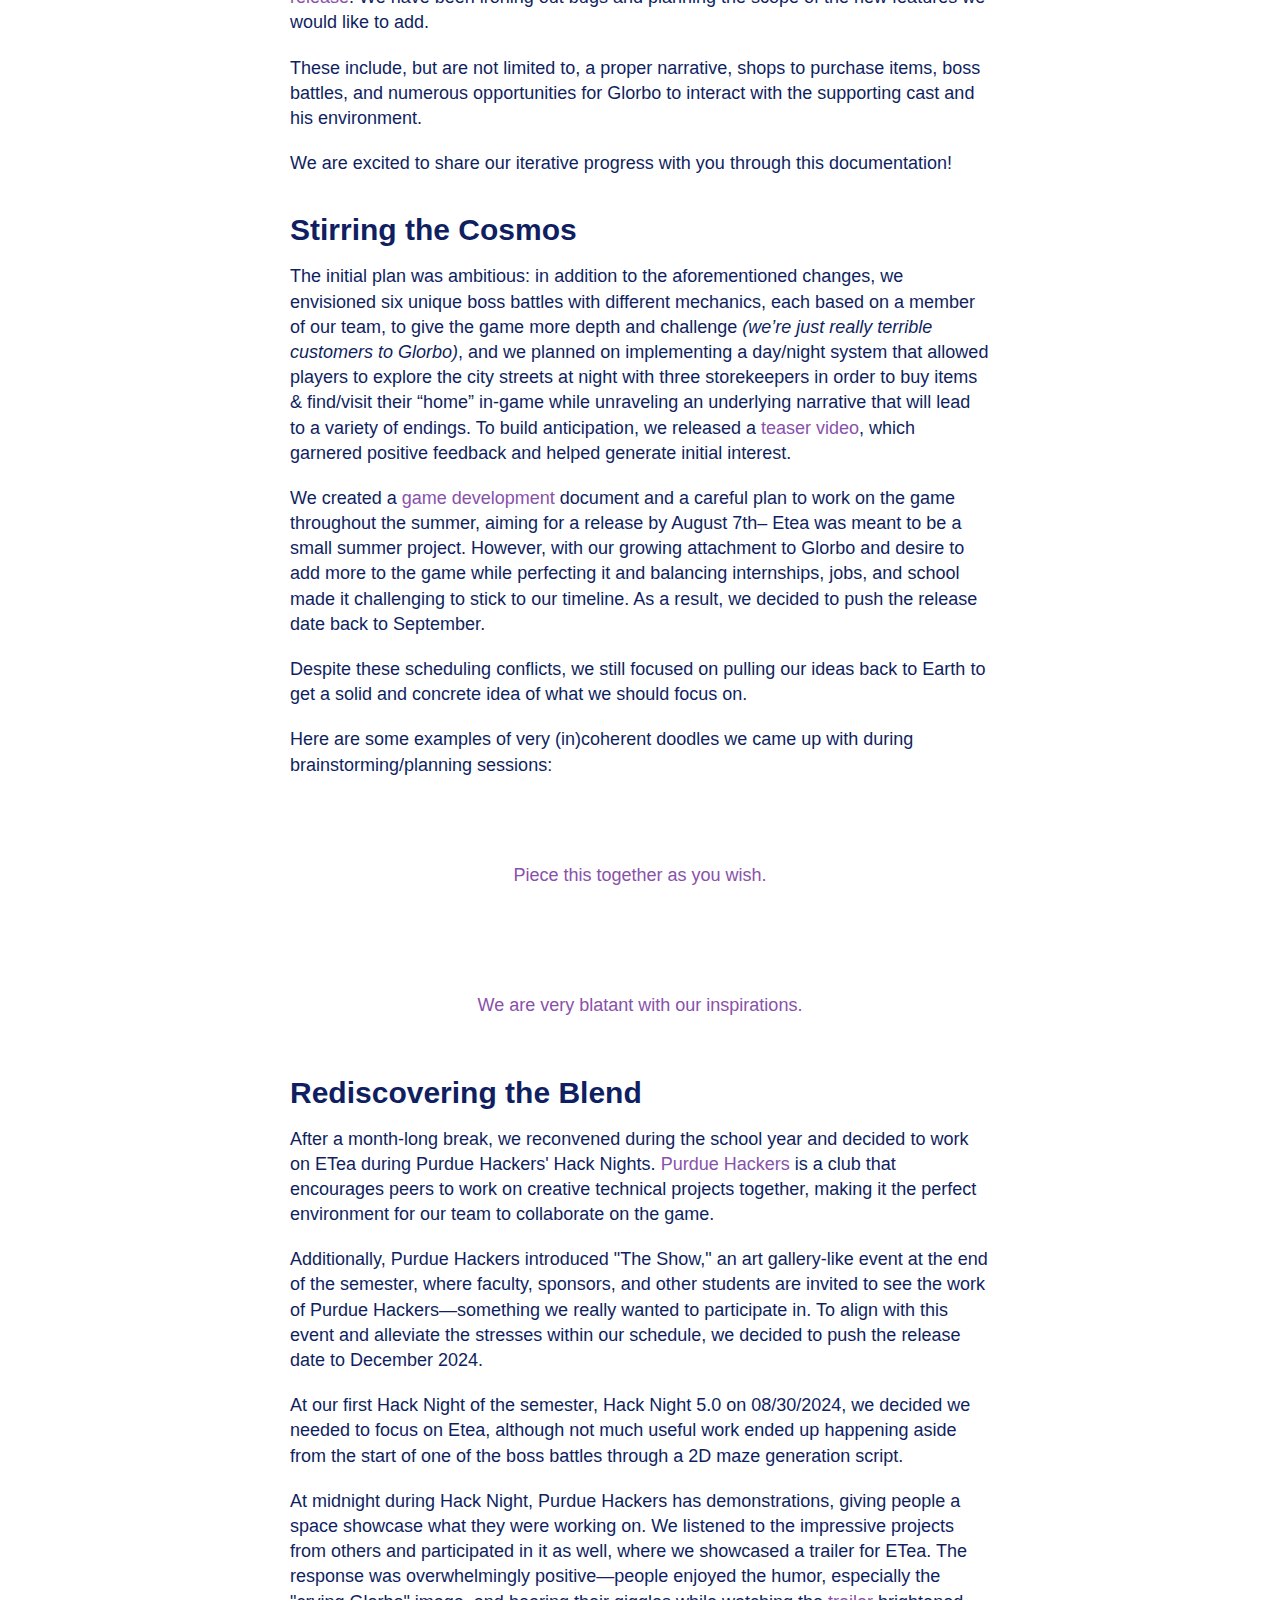
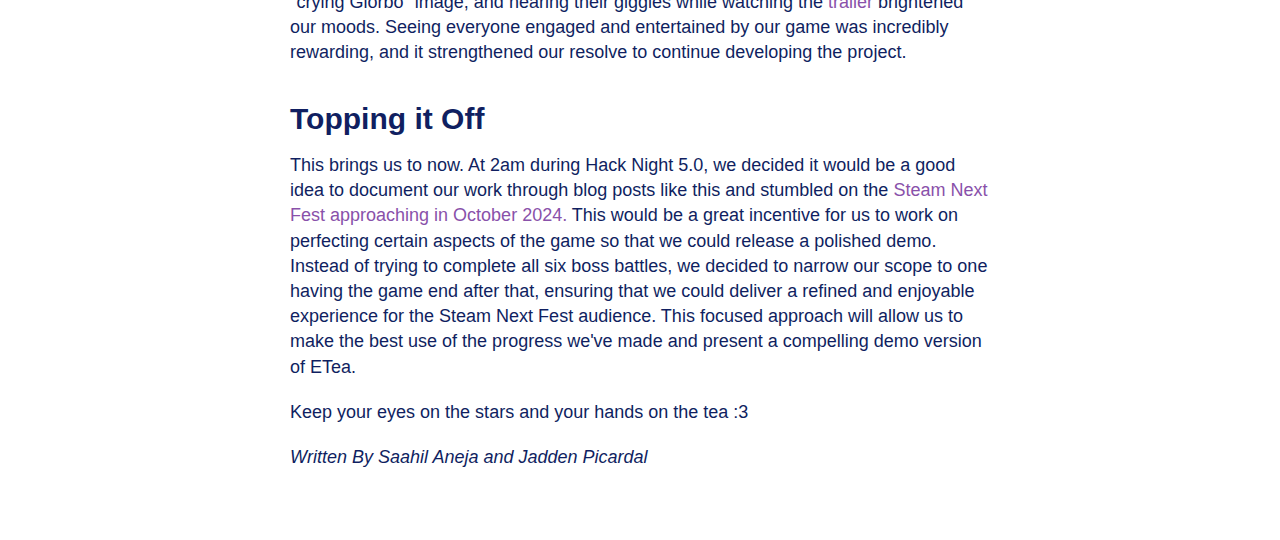
==== commit 4767486a: "added images to doc 1" ====
--- a/projects/etea_docs/doc_1.html
+++ b/projects/etea_docs/doc_1.html
@@ -18,14 +18,13 @@
     <hr>
     <section class="project-details">
         <h1>ETEA DOC 1</h1>
-        <hr> 
-        <!-- <p class="center-text"><img src="https://drive.google.com/uc?export=view&id=1aw67Uh5baqb8hO0iUNOCOCUdNIJfFaCx" alt="" class="scaled-image"></p> -->
+        <hr>
         <h3>Brewing the Tea</h3>
         <p>This summer, we decided to participate in Interstellar Game Jam 6. Our small team had only attempted one jam before this, but we were excited to have another structured opportunity to develop a finished project. Despite only having four days, we wanted to create something out of this world – literally!</p>
     
         <p>After the theme was revealed to be <strong>isolation</strong>, we were immediately drawn to the vast uncertainty of space. Eventually, we settled on the concept of an alien barista. We wanted to subvert classic "lost in space” science-fiction tropes by portraying a light-hearted scenario where our alien protagonist Glorbo crash-lands on Earth and is mistaken as the newest employee of the hottest boba store in town.</p>
 
-        <!-- <p class="center-text"><img src="https://drive.google.com/uc?export=view&id=1AzTFg0i8mxhVZ7pmY0hSSw9Qb7nES-Ki" alt="" class="scaled-image"></p> -->
+        <p class="center-text"><img src="https://i.imgur.com/jOWBQ40.jpeg" alt="" class="scaled-image">
     
         <p>The name <strong>ETea</strong> was chosen as homage to the classic 1982 film <em>E.T. the Extra-Terrestrial</em> in addition to as a reference to the boba tea shop where Glorbo works.</p>
     
@@ -33,13 +32,15 @@
     
         <p>Another integral mechanic was the stealth system, which we incorporated to subtly reinforce our narrative focus on <strong>isolation</strong>. Players had to ensure Glorbo stayed hidden behind the machinery and out of the customers’ lines of sight! Getting caught or serving the wrong order causes the “sus” bar to gradually increment, ultimately leading to a bad ending when full.</p>
      
-        <!-- <p class="center-text"><img src="https://drive.google.com/uc?export=view&id=1_i6S-dzHcbadkCx7GfNQvRPl1l_xGpH4" alt="" class="scaled-image"></p> -->
+        <p class="center-text"><img src="https://i.imgur.com/niLhn8J.jpeg" alt="" class="scaled-image">
     
         <p>Conversely, serving orders correcrlt allowed Glorbo to start earning money! After making it through a full shift, players are treated to a good ending cinematic where Glorbo is revealed as an alien but accepted by everyone.</p>
     
         <p>Despite being under a time constraint, our team proactively sought to make the most of each day. The process was truly interdisciplinary, as members of our team crafted intricate sprite work, backgrounds, and sound design to complement the collaborative C# scripts holding the project together.</p>
     
         <p>We submitted the <a href="https://itch.io/jam/interstellar-game-jam-6/rate/2766589" target="_blank">final jam build</a> with a few hours to spare, having dedicated the past few days to developing and polishing our output. Upon release, the game seemed to immediately resonate with the other members of the jam. We ultimately placed #1 in Art, #3 in Sound, and #4 Overall out of 82 entries.</p>
+
+        <p class="center-text"><img src="https://i.imgur.com/V7JINgn.png" alt="" class="scaled-image">
     
         <p>Participating in the jam allowed us to receive a ton of valuable feedback, particularly a comment from itch.io user <em>niddelicious</em>: “If this was further developed into a larger release I would definitely buy it.” Our priorities were no longer focused on placing well in the jam. Rather, we were proud to have created a concept that people genuinely enjoyed and saw potential in. As a team, we knew we had to take it further.</p>
     
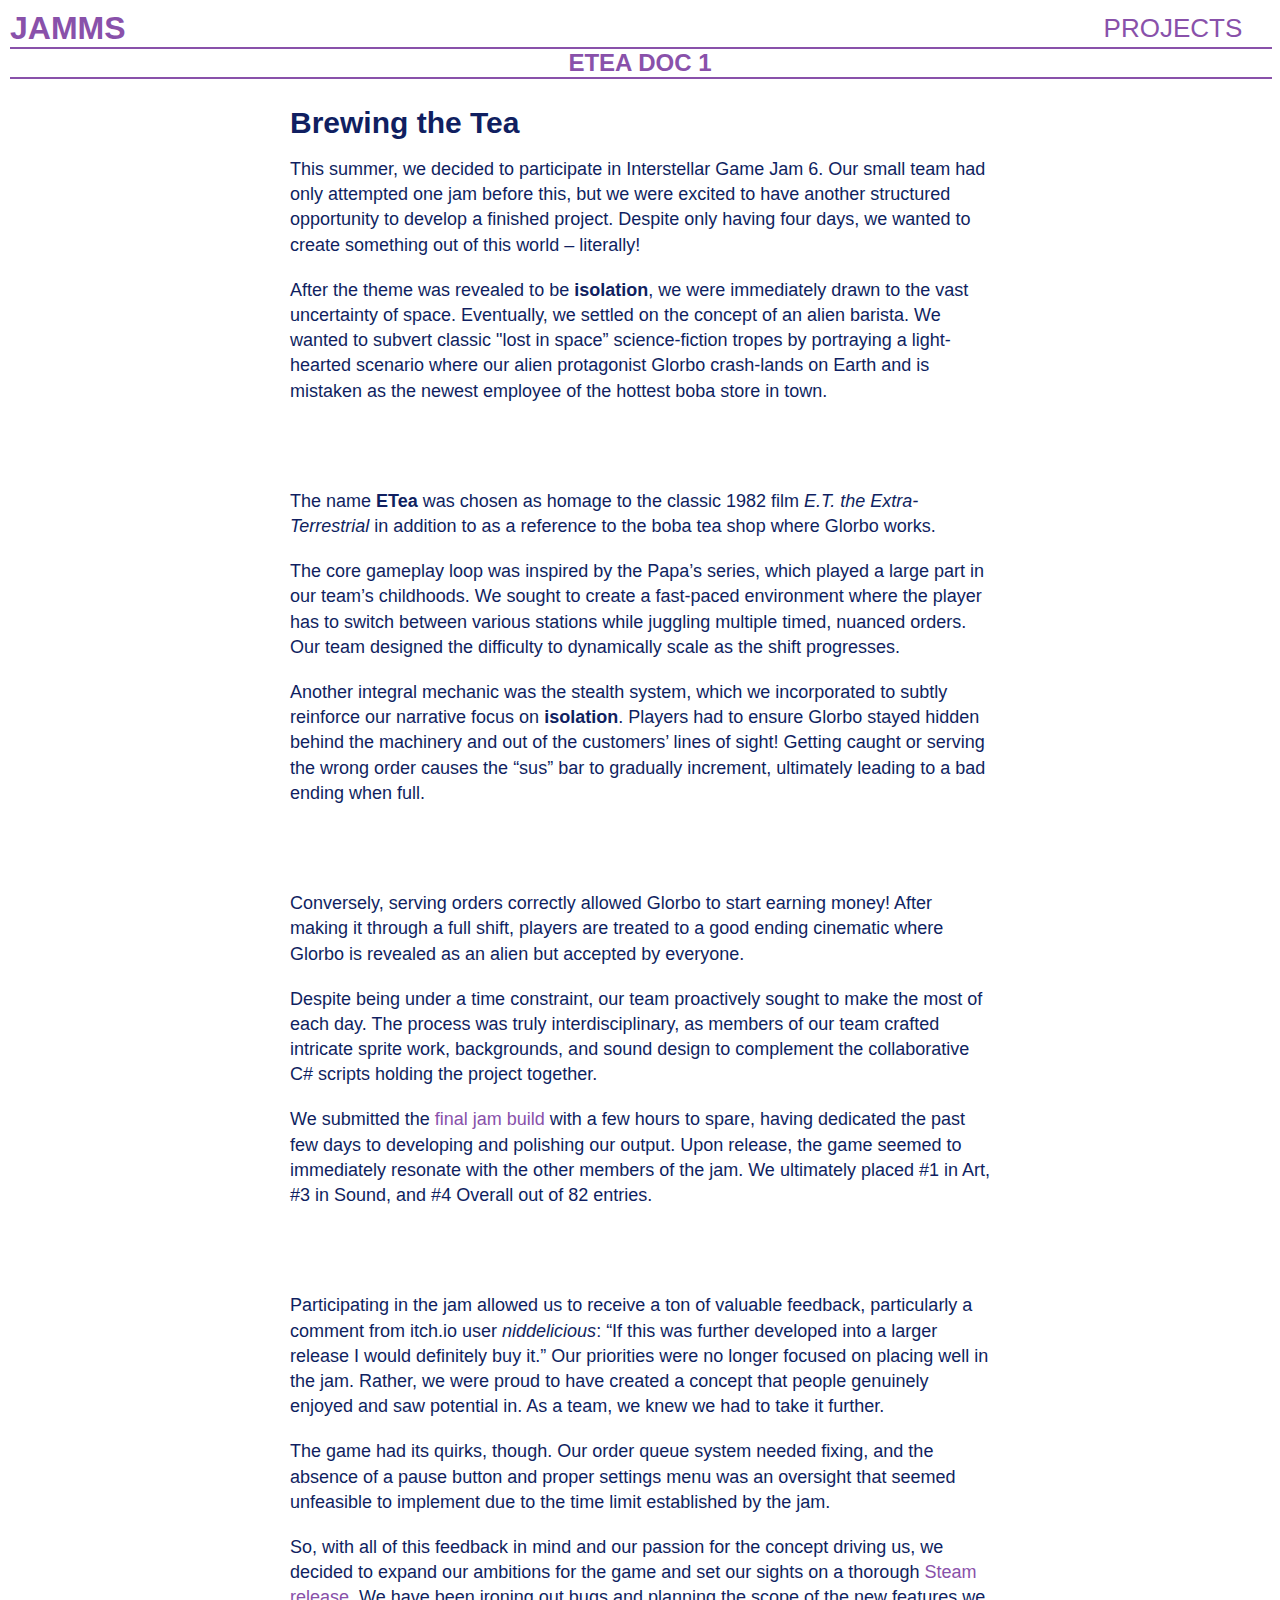
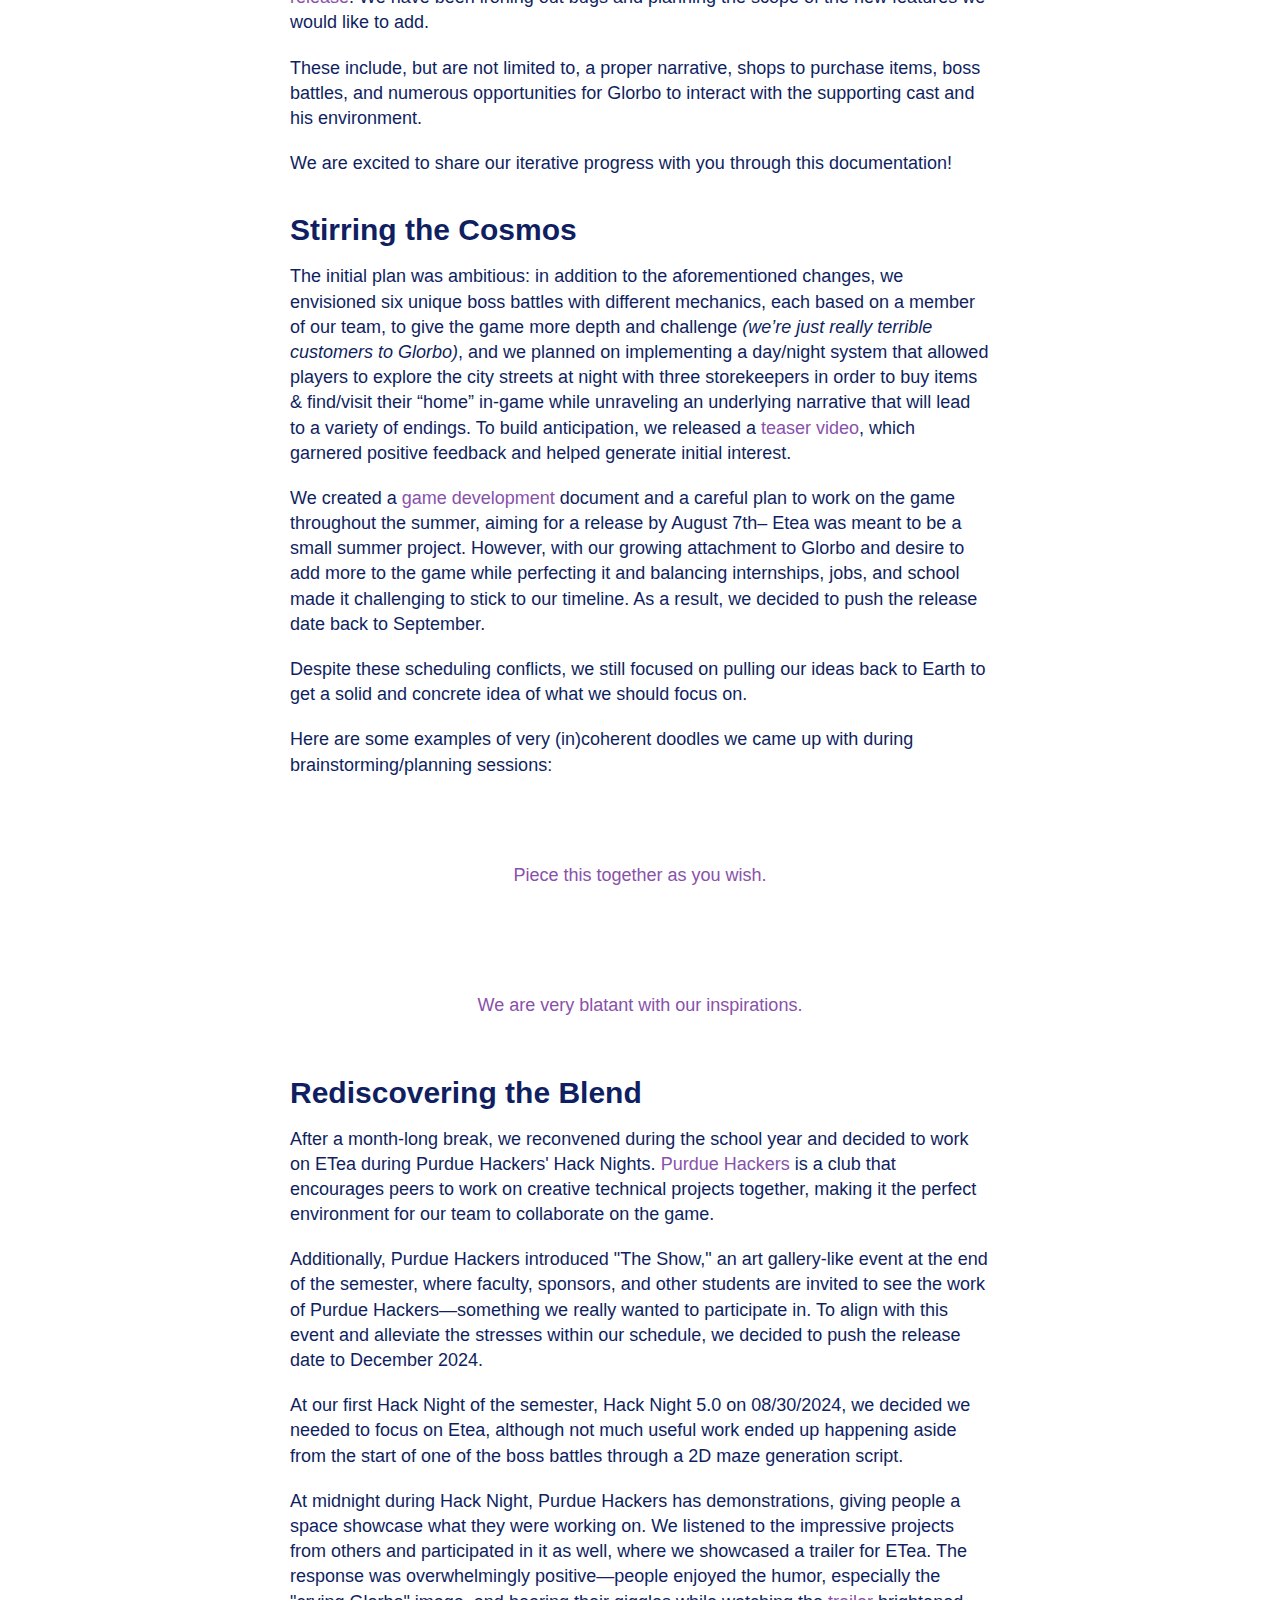
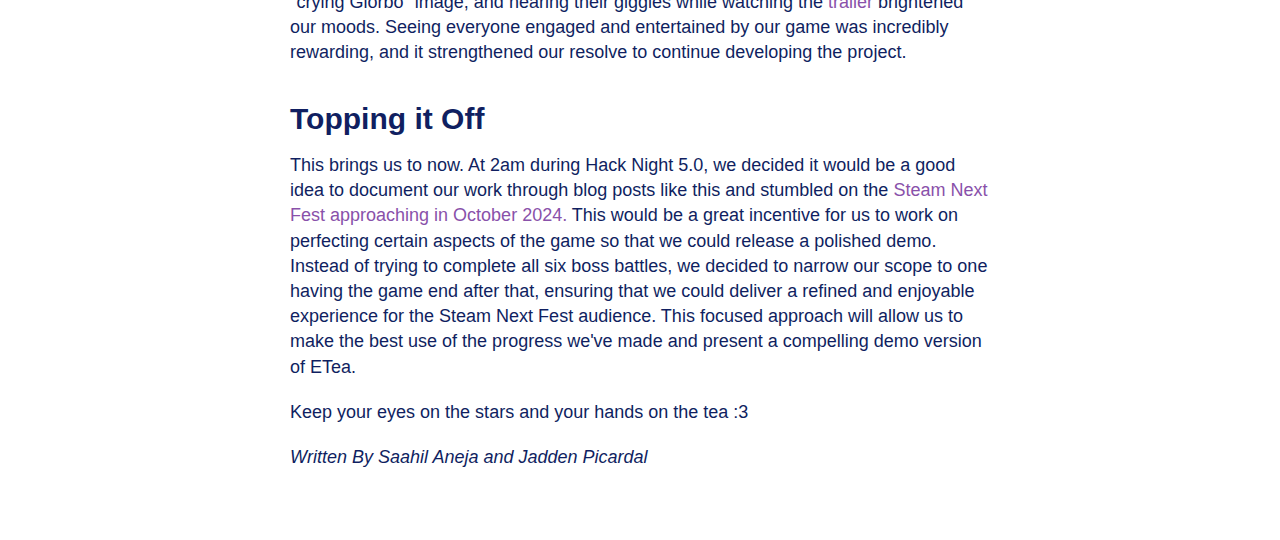
==== commit c5db3049: "language tweak" ====
--- a/projects/etea_docs/doc_1.html
+++ b/projects/etea_docs/doc_1.html
@@ -34,7 +34,7 @@
      
         <p class="center-text"><img src="https://i.imgur.com/niLhn8J.jpeg" alt="" class="scaled-image">
     
-        <p>Conversely, serving orders correcrlt allowed Glorbo to start earning money! After making it through a full shift, players are treated to a good ending cinematic where Glorbo is revealed as an alien but accepted by everyone.</p>
+        <p>Conversely, serving orders correctly allowed Glorbo to start earning money! After making it through a full shift, players are treated to a good ending cinematic where Glorbo is revealed as an alien but accepted by everyone.</p>
     
         <p>Despite being under a time constraint, our team proactively sought to make the most of each day. The process was truly interdisciplinary, as members of our team crafted intricate sprite work, backgrounds, and sound design to complement the collaborative C# scripts holding the project together.</p>
     
